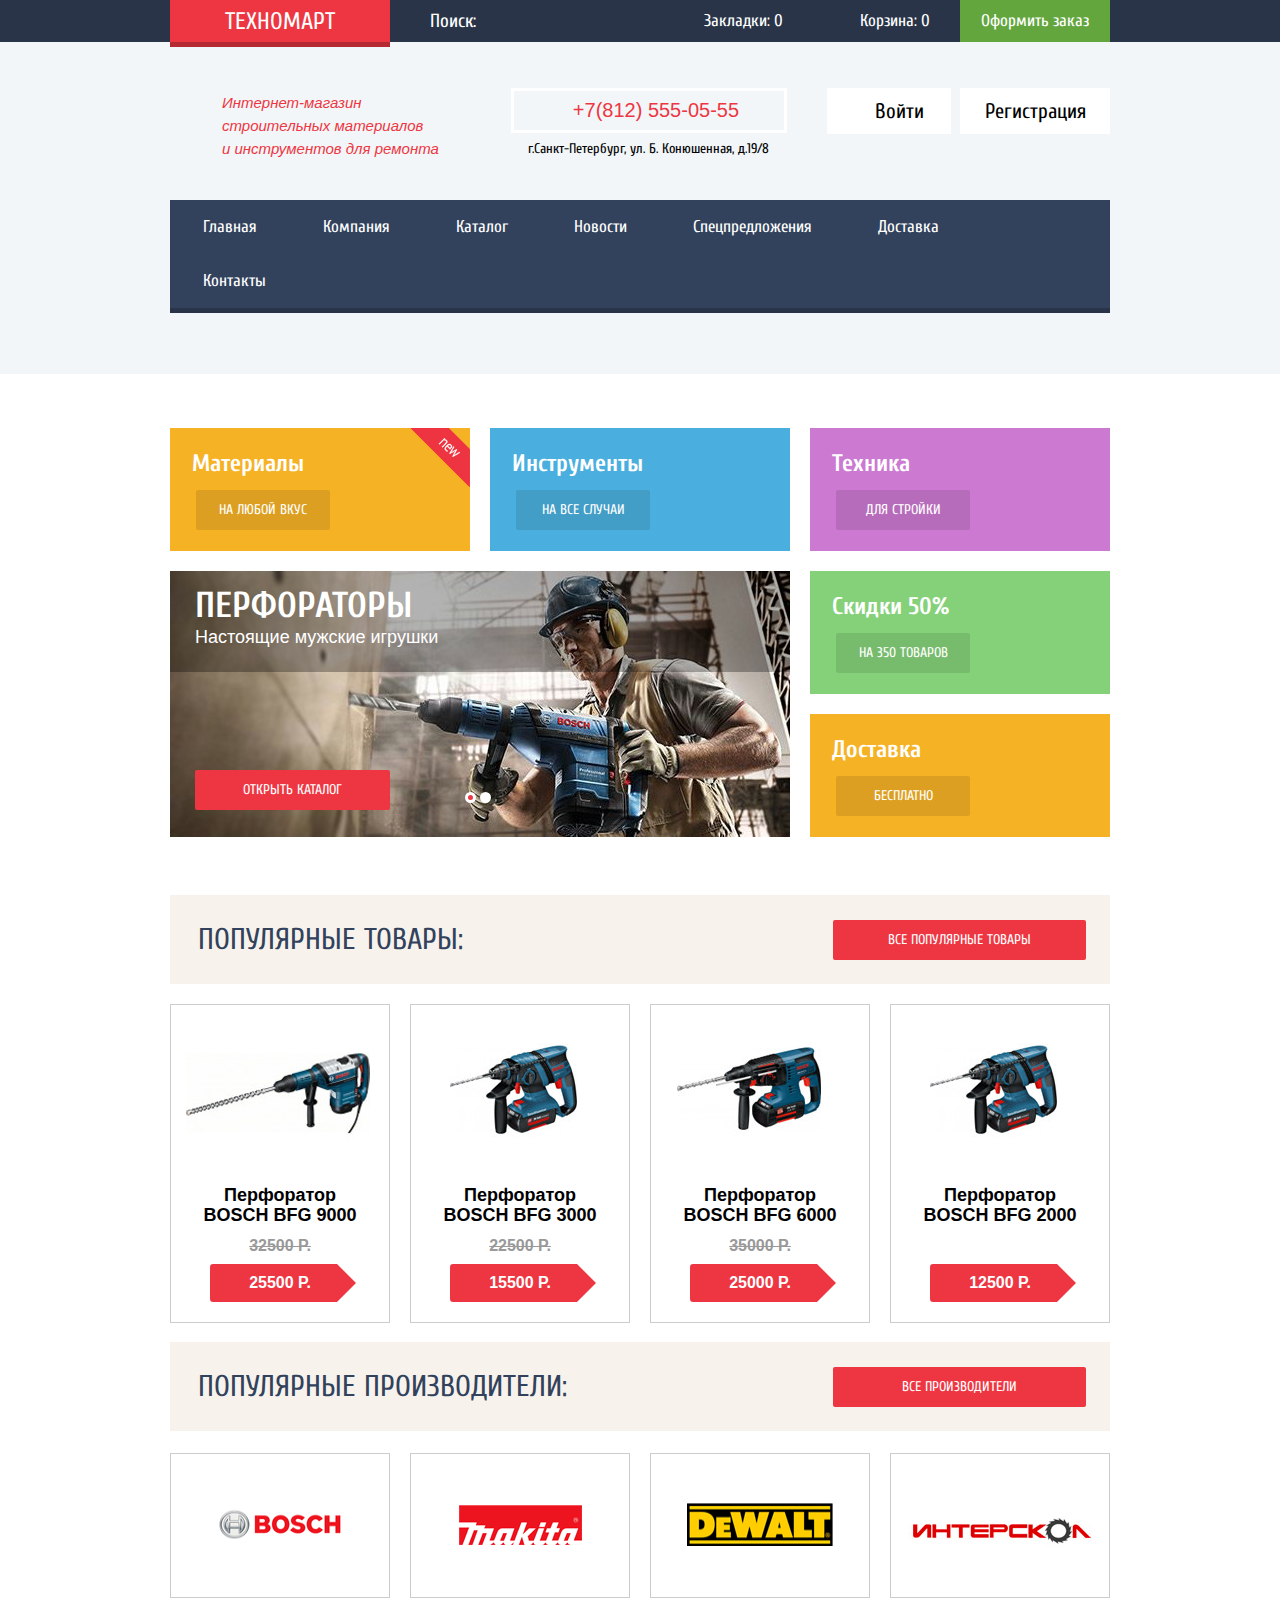
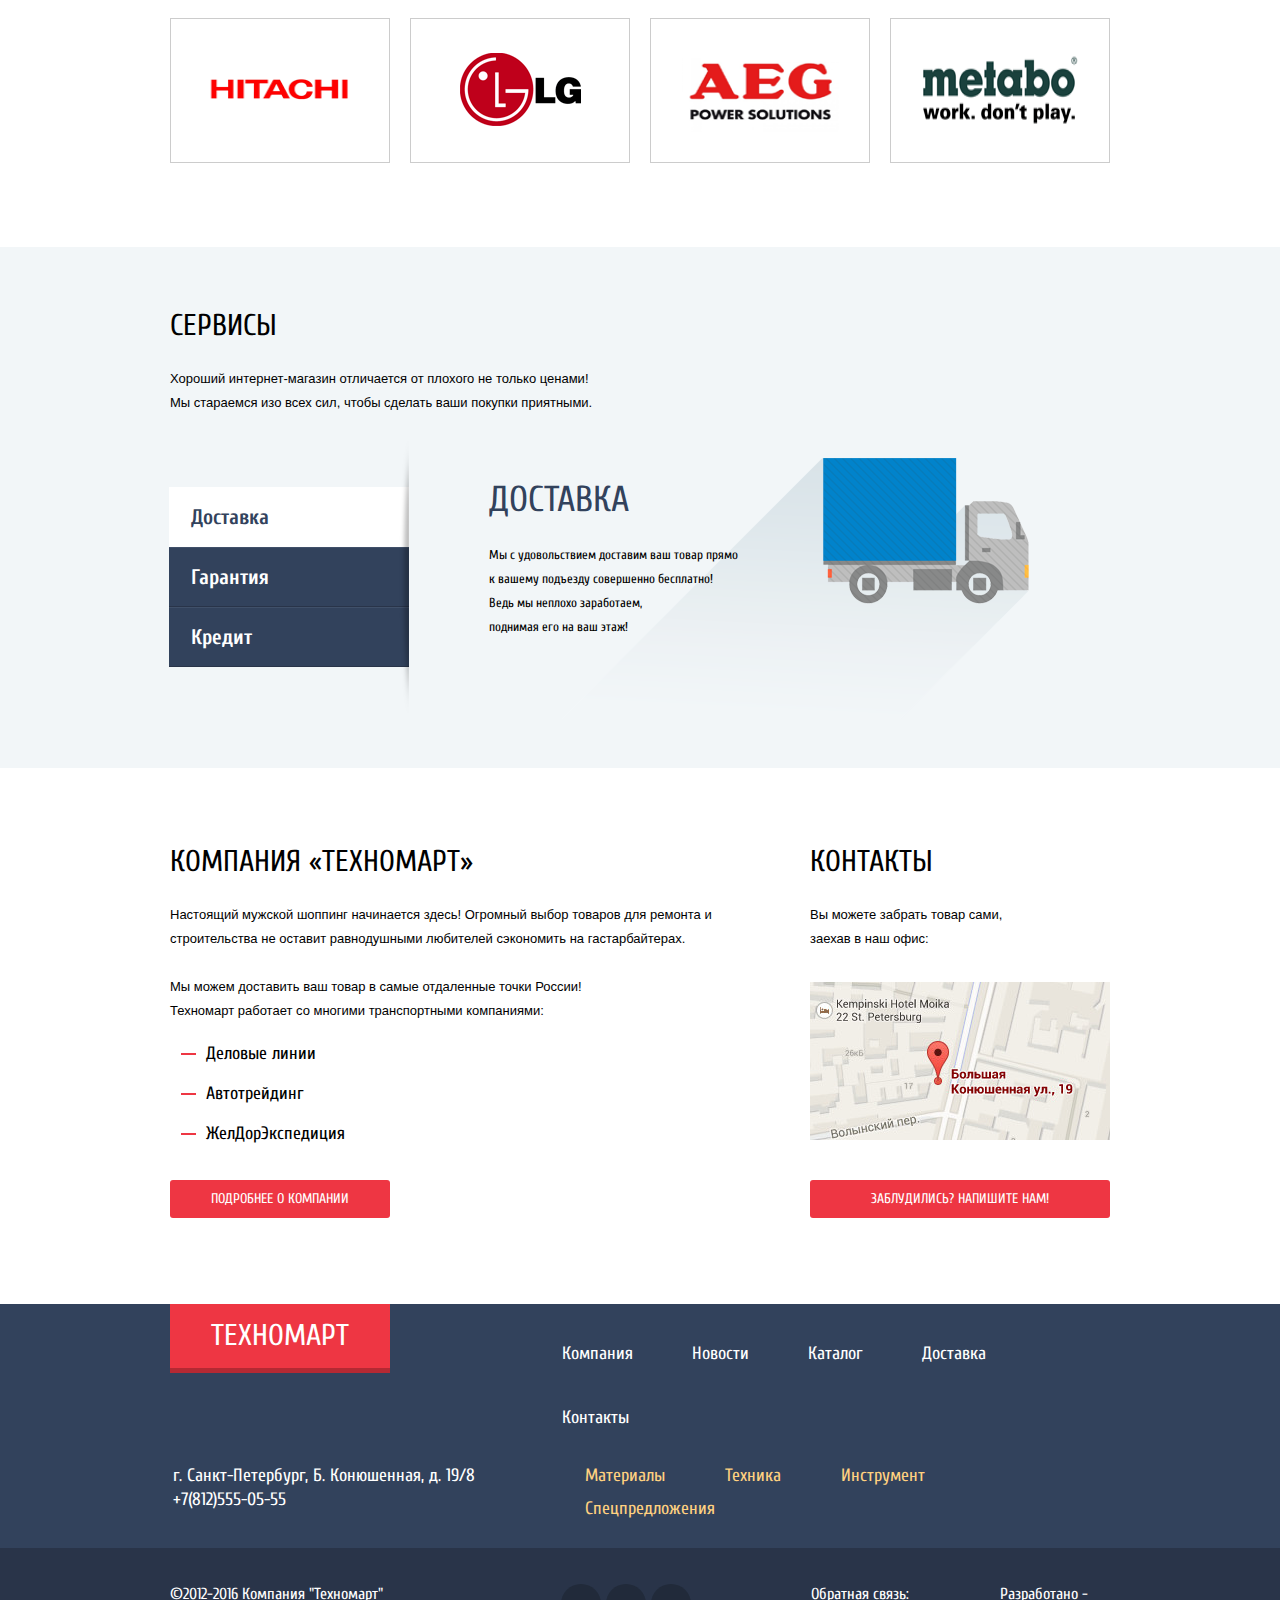
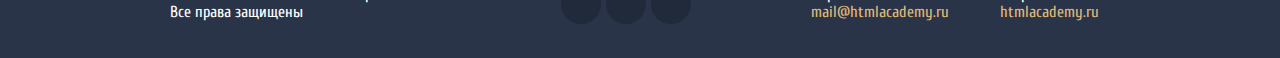
==== index.html @ f612315f "prettiffy" ====
<!DOCTYPE html>
<html lang="ru">

<head>
    <meta charset="utf-8">
    <title>HTML Academy: Техномарт</title>
    <link href='https://fonts.googleapis.com/css?family=Open+Sans:400,700&subset=cyrillic-ext,cyrillic' rel='stylesheet' type='text/css'>
    <link href='https://fonts.googleapis.com/css?family=Cuprum:400,700&subset=cyrillic-ext,cyrillic' rel='stylesheet' type='text/css'>
    <link rel="stylesheet" href="css/normalize.css">
    <link href="css/style.css" rel="stylesheet">
</head>

<body>
    <header class="main-header">
        <div class="top-block">
            <div class="container clearfix">
                <div class="logo-box">
                    <a class="logotype" href="#">Техномарт</a>
                </div>
                <div class="search">
                    <form action="https://echo.htmlacademy.ru" method="post">
                        <label class="search-button">
                            <input class="name-field" type="text" name="search" placeholder="Поиск:">
                        </label>
                    </form>
                </div>
                <div class="profile-content">
                    <ul class="profile-option">
                        <li>
                            <a class="profile markers" href="#">
                  Закладки: 0
                </a>
                        </li>
                        <li>
                            <a class="profile basket" href="#">
                  Корзина: 0
                </a>
                        </li>
                        <li>
                            <a class="profile order" href="#">
                  Оформить заказ
                </a>
                        </li>
                    </ul>
                </div>
            </div>
        </div>
        <div class="bottom-block">
            <div class="container">
                <div class="blocks clearfix">
                    <p class="middle-info info-1">
                        Интернет-магазин
                        <br> строительных материалов
                        <br> и инструментов для ремонта
                    </p>
                    <div class="middle-info info-2">
                        <p class="main-number">+7(812) 555-05-55</p>
                        <p class="main-adress">г.Санкт-Петербург, ул. Б. Конюшенная, д.19/8</p>
                    </div>
                    <div class="middle-info info-3">
                        <a class="log-in" href="#">
                  Войти
                </a>
                        <a class="registration" href="#">
                  Регистрация
                </a>
                    </div>
                </div>
                <nav class="navigation-header">
                    <ul>
                        <li> <a href="#">Главная</a> </li>
                        <li> <a href="#">Компания</a> </li>
                        <li> <a href="catalog.html#">Каталог</a></li>
                        <li> <a href="#">Новости</a></li>
                        <li> <a href="#">Спецпредложения</a></li>
                        <li> <a href="#">Доставка</a></li>
                        <li> <a class="last-item" href="#">Контакты</a></li>
                    </ul>
                </nav>
            </div>
        </div>
    </header>
    <main>
        <div class="main-images">
            <div class="container">
                <div class="main-items clearfix">
                    <article class="material item">
                        <div class="name-item">Материалы</div>
                        <div class="name-for">
                            <a href="#">
                              НА ЛЮБОЙ ВКУС 
                            </a>
                        </div>
                    </article>
                    <article class="instrument item">
                        <div class="name-item">Инструменты</div>
                        <div class="name-for">
                            <a href="#">
                              НА ВСЕ СЛУЧАИ
                            </a>
                        </div>
                    </article>
                    <article class="tecnic item">
                        <div class="name-item">Техника</div>
                        <div class="name-for">
                            <a href="#">
                              ДЛЯ СТРОЙКИ
                            </a>
                        </div>
                    </article>
                    <div class="slider">
                        <input type="radio" id="btn-1" name="toggle1" checked>
                        <input type="radio" id="btn-2" name="toggle1">
                        <div class="slider-controls">
                            <label for="btn-1"></label>
                            <label for="btn-2"></label>
                        </div>
                        <div class="slides">
                            <div class="big-item">
                                <div class="big-top-block">
                                    <div class="big-title">Перфораторы</div>
                                    <div class="big-name">Настоящие мужские игрушки</div>
                                </div>
                                <a class="big-name-for" href="#">Открыть каталог</a>
                            </div>
                            <div class="big-item">
                                <div class="big-top-block">
                                    <div class="big-title">Дрели</div>
                                    <div class="big-name">Соседям на радость</div>
                                </div>
                                <a class="big-name-for" href="#">Открыть каталог</a>
                            </div>
                        </div>
                    </div>
                    <article class="sales item">
                        <div class="name-item">Скидки 50%</div>
                        <div class="name-for">
                            <a href="#">
                              НА 350 ТОВАРОВ
                            </a>
                        </div>
                    </article>
                    <article class="delivery item">
                        <div class="name-item">Доставка</div>
                        <div class="name-for">
                            <a href="#">
                              БЕСПЛАТНО
                            </a>
                        </div>
                    </article>
                </div>
                <div class="popular-items">
                    <div class="top-titles clearfix">
                        <div class="popular">
                            <h2>Популярные товары:</h2>
                        </div>
                        <div class="all-popular">
                            <a href="#">ВСЕ ПОПУЛЯРНЫЕ ТОВАРЫ</a>
                        </div>
                    </div>
                    <div class="perforator-articles clearfix">
                        <article class="perforator-catalog perforator9000">
                            <div class="title-perforator"> Перфоратор BOSCH BFG 9000 </div>
                            <div class="real-price"> 32500 Р. </div>
                            <div class="discount-price">
                                <a href="#"> 25500 Р. </a>
                            </div>
                        </article>
                        <article class="perforator-catalog perforator2000">
                            <div class="title-perforator"> Перфоратор BOSCH BFG 3000 </div>
                            <div class="real-price">22500 Р.</div>
                            <div class="discount-price">
                                <a href="#"> 15500 Р. </a>
                            </div>
                        </article>
                        <article class="perforator-catalog perforator6000">
                            <div class="title-perforator"> Перфоратор BOSCH BFG 6000 </div>
                            <div class="real-price">35000 Р.</div>
                            <div class="discount-price">
                                <a href="#"> 25000 Р.</a>
                            </div>
                        </article>
                        <article class="perforator-catalog perforator2000">
                            <div class="title-perforator"> Перфоратор BOSCH BFG 2000 </div>
                            <div class="real-price"> </div>
                            <div class="discount-price">
                                <a href="#"> 12500 Р. </a>
                            </div>
                        </article>
                    </div>
                </div>
                <div class="popular-producers ">
                    <div class="top-titles clearfix">
                        <div class="popular">
                            <h2>Популярные производители:</h2>
                        </div>
                        <div class="all-popular">
                            <a href="#">ВСЕ ПРОИЗВОДИТЕЛИ</a>
                        </div>
                    </div>
                    <div class="logo-images clearfix">
                        <a class="images" href="#"> <img src="img/bosch-logo.png" width="126" height="34" alt="Bosch"> </a>
                        <a class="images" href="#"> <img src="img/makita-logo.png" width="123" height="40" alt="Makita"> </a>
                        <a class="images" href="#"> <img src="img/dewalt-logo.png" width="146" height="43" alt="DeWalt"> </a>
                        <a class="images" href="#"> <img src="img/interscol-logo.png" width="200" height="88" alt="Интерскол"> </a>
                        <a class="images" href="#"> <img src="img/hitachi-logo.png" width="163" height="31" alt="Hitachi"> </a>
                        <a class="images" href="#"> <img src="img/lg-logo.png" width="121" height="73" alt="LG"> </a>
                        <a class="images" href="#"> <img src="img/aeg-logo.png" width="157" height="84" alt="AEG"> </a>
                        <a class="images" href="#"> <img src="img/metabo-logo.png" width="204" height="84" alt="Metabo"> </a>
                    </div>
                </div>
            </div>
        </div>
        <div class="main-services">
            <div class="container clearfix">
                <div class="services-description">
                    <h2 class="services-title">Сервисы</h2>
                    <div class="services-text">Хороший интернет-магазин отличается от плохого не только ценами!
                        <br> Мы стараемся изо всех сил, чтобы сделать ваши покупки приятными.</div>
                </div>
                <div class="slider2">
                    <input type="radio" id="btn1" name="toggle" checked>
                    <input type="radio" id="btn2" name="toggle">
                    <input type="radio" id="btn3" name="toggle">
                    <div class="slider-controls2">
                        <label for="btn1">Доставка</label>
                        <label for="btn2">Гарантия</label>
                        <label for="btn3">Кредит</label>
                    </div>
                    <div class="slides2">
                        <div class="description-delivery">
                            <h1 class="delivery-title">ДОСТАВКА</h1>
                            <div class="delivery-text">Мы с удовольствием доставим ваш товар прямо
                                <br> к вашему подъезду совершенно бесплатно!
                                <br> Ведь мы неплохо заработаем,
                                <br> поднимая его на ваш этаж!</div>
                        </div>
                        <div class="description-delivery">
                            <h1 class="delivery-title">Гарантия</h1>
                            <div class="delivery-text">Если купленный у нас товар поломается или заискрит,
                                <br> а также в случае пожара, спровоцированного его возгаранием,
                                <br> вы всегда можете быть уверены в нашей гарантии. Мы обменяем
                                <br> сгоревший товар на новый.
                                <br> Дом уж восстановите как-нибудь сами. </div>
                        </div>
                        <div class="description-delivery">
                            <h1 class="delivery-title">Кредит</h1>
                            <div class="delivery-text">Залезть в долговую яму стало проще!
                                <br> Кредитные консультанты придут вам на помощь. </div>
                            <a class="btn-credit">Отправить заявку</a>
                        </div>
                    </div>
                </div>
            </div>
        </div>
        <div class="informations">
            <div class="container clearfix">
                <div class="technomart">
                    <h2 class="technomart-title"> Компания «Техномарт» </h2>
                    <div class="technomart-text">Настоящий мужской шоппинг начинается здесь! Огромный выбор товаров для ремонта и
                        <br> строительства не оставит равнодушными любителей сэкономить на гастарбайтерах.
                        <br>
                        <br> Мы можем доставить ваш товар в самые отдаленные точки России!
                        <br> Техномарт работает со многими транспортными компаниями:</div>
                    <ul class="business">
                        <li>Деловые линии</li>
                        <li>Автотрейдинг</li>
                        <li>ЖелДорЭкспедиция</li>
                    </ul>
                    <a class="technomart-button" href="#">Подробнее о компании</a>
                </div>
                <div class="contacts">
                    <h2 class="contact-title">Контакты</h2>
                    <div class="contact-text">Вы можете забрать товар сами,
                        <br> заехав в наш офис: </div>
                    <a class="contact-button" href="#">Заблудились? Напишите нам!</a>
                </div>
            </div>
        </div>
    </main>
    <footer>
        <div class="footer-top clearfix">
            <div class="container">
                <a class="logo-footer" href="#">
                    <h2 class="title-footer">Техномарт</h2>
                </a>
                <nav class="navigation-footer">
                    <ul>
                        <li> <a class="firstone" href="#">Компания</a> </li>
                        <li> <a href="#">Новости</a></li>
                        <li> <a href="catalog.html#">Каталог</a></li>
                        <li> <a href="#">Доставка</a></li>
                        <li> <a class="lastone" href="#">Контакты</a></li>
                    </ul>
                </nav>
                <div class="adress">
                    г. Санкт-Петербург, Б. Конюшенная, д. 19/8
                    <br> +7(812)555-05-55
                </div>
                <nav class="navigation-footer-down">
                    <ul>
                        <li> <a href="#">Материалы</a> </li>
                        <li> <a href="#">Техника</a></li>
                        <li> <a href="#">Инструмент</a></li>
                        <li> <a href="#">Спецпредложения</a></li>
                    </ul>
                </nav>
            </div>
        </div>
        <div class="footer-bottom clearfix">
            <div class="container">
                <div class="bottom">
                    <section class="footer-copyright">
                        &#169;2012-2016 Компания "Техномарт"
                        <br> Все права защищены
                    </section>
                    <section class="footer-social">
                        <a class="social-btn social-btn-vk" href="#"></a>
                        <a class="social-btn social-btn-fb" href="#"></a>
                        <a class="social-btn social-btn-inst" href="#"></a>
                    </section>
                    <section class="footer-mail">
                        Обратная связь:
                        <a class="btn" href="mailto:mail@htmlacademy.ru">mail@htmlacademy.ru</a>
                    </section>
                    <section class="footer-producer">
                        Разработано -
                        <a class="btn" href="https://htmlacademy.ru">htmlacademy.ru</a>
                    </section>
                </div>
            </div>
        </div>
    </footer>
    <div class="modal-content">
        <button class="modal-content-close" type="button" title="Закрыть">Закрыть</button>
        <form class="write-form" action="https://echo.htmlacademy.ru" method="post">
            <div class="top-block-modal">
                <div class="your-data">
                    <div class="title-user">Ваше имя: </div>
                    <input class="name-user" type="text" name="username" placeholder="Представьтесь, пожалуйста">
                </div>
                <div class="your-data">
                    <div class="title-user"> Ваш e-mail: </div>
                    <input class="mail-user" type="text" name="mail" placeholder="Для отправки ответа">
                </div>
                <div class="your-data">
                    <div class="title-user">Текст письма: </div>
                    <input class="text-user" type="text" name="textfield" placeholder="В свободной форме">
                </div>
            </div>
            <div class="bottom-block-modal">
                <button class="btn-send" type="submit">Отправить</button>
            </div>
        </form>
    </div>
    <div class="modal-content-map">
        <div class="container">
            <button class="modal-content-close" type="button" title="Закрыть">Закрыть</button>
            <div id="yandex-map"></div>
        </div>
    </div>
    
    <script>
        var link = document.querySelector(".contact-button");
        var popup = document.querySelector(".modal-content");
        var close = popup.querySelector(".modal-content-close");
        var form = popup.querySelector("form");
        var login = popup.querySelector("[name=username]");
        var email = popup.querySelector("[name=mail]");
        var storage = localStorage.getItem("username");

        link.addEventListener("click", function(event) {
          event.preventDefault();
          popup.classList.add("modal-content-show");
          if (storage) {
          login.value = storage;
          mail.focus();
        } else {
          login.focus();
        }
        });

        close.addEventListener("click", function(event) {
        event.preventDefault();
        popup.classList.remove("modal-content-show");
        popup.classList.remove("modal-error");
        });

        form.addEventListener("submit", function(event) {
        if (!login.value || !email.value) {
          event.preventDefault();
          popup.classList.remove("modal-error");
          popup.offsetWidth = popup.offsetWidth;
          popup.classList.add("modal-error"); 
        } else {
          localStorage.setItem("username", login.value);
        }
        });

        window.addEventListener("keydown", function(event) {
        if (event.keyCode === 27) {
          if (popup.classList.contains("modal-content-show")) {
            popup.classList.remove("modal-content-show");
            popup.classList.remove("modal-error");
          }
        }
      });

    </script>
</body>

</html>
---- css/style.css ----
body {
    font-size: 17px;
    line-height: 18px;
    color: #ffffff;
    font-weight: normal;
    font-family: "Cuprum", "Arial", sans-serif;
    padding: 0px;
    margin: 0px;
}

p {
    font-size: 13px;
    line-height: 24px;
    color: #000000;
    font-weight: normal;
    font-family: "PT Sans", "Arial", sans-serif;
    margin: 0px;
    padding-top: 0px;
}

body {
/*    background: #ffffff url("technomart-index-Recovered.jpg") no-repeat 50% 0px;*/
    /*	background: #ffffff url("technomart-catalog.jpg") no-repeat 50% 0px;*/
/*    background-size: 1200px auto;*/
}

h1 {
    font-size: 36px;
    line-height: 30px;
    color: #32425c;
    font-weight: normal;
    font-family: "Cuprum", "Arial", sans-serif;
    margin: 0px;
    padding: 0px;
}

h2 {
    font-size: 30px;
    line-height: 30px;
    color: #32425c;
    font-weight: normal;
    font-family: "Cuprum", "Arial", sans-serif;
    text-transform: uppercase;
    padding: 0px;
    margin: 0px;
}

h3 {
    font-size: 14px;
    line-height: 18px;
    color: black;
    /* !white */
    font-weight: bold;
    font-family: "PT Sans", "Arial", sans-serif;
    padding: 0px;
    margin: 0px;
}

.name {
    font-size: 24px;
    line-height: 24px;
    color: white;
    font-weight: normal;
    font-family: "Cuprum", "Arial", sans-serif;
    padding-top: 11px;
    margin: 0px;
}

.clearfix::after {
    content: "";
    display: table;
    clear: both;
}

.main-header {
    background-color: #f2f6f8;
    padding-bottom: 66px;
}

.main-header a {
    color: #ffffff;
    text-decoration: none;
}

.main-header ul {
    margin: 0;
    padding: 0;
    list-style: none;
    font-size: 0;
}

.main-header li {
    display: inline-block;
    vertical-align: top;
    font-size: 17px;
    line-height: 18px;
}

.top-block {
    background-color: #293449;
}

.container {
    width: 940px;
    margin: 0 auto;
}

.logo-box {
    float: left;
    max-width: 220px;
}

.logotype {
    display: inline-block;
    padding: 11px 55px;
    padding-top: 13px;
    background-color: #ee3643;
    font-size: 24px;
    text-transform: uppercase;
    box-shadow: 0 5px 0 0 #b52933;
}

.logotype:hover {
    background-color: #ca2c37;
}

.logotype:active {
    background-color: #ba2732;
}


/*input*/

.name-field {
    background: none;
    outline: none;
    border: none;
    width: 229px;
    height: 40px;
    /*white-space: nowrap;*/
    padding-left: 40px;
    font-size: 19px;
    color: #ffffff;
    font-family: "Cuprum", "Arial", normal;
}

.search-button input::-webkit-input-placeholder {
    color: white;
}

.name-field {
    color: black;
}

.search {
    float: left;
    width: 270px;
}

.search-button {
    position: relative;
    display: inline-block;
    padding: 0;
    margin: 0;
}

.search:hover {
    background-color: #212a3a;
}

.name-field:focus {
    background-color: white;
    background-image: url(../img/red-icon-search.png);
    background-repeat: no-repeat;
    background-position: 17px 12px;
}

.search-button::before {
    content: "";
    position: absolute;
    top: 11px;
    left: 17px;
    width: 18px;
    height: 18px;
    background: url("../img/sprait.png") no-repeat;
    background-position: -170px -9px;
}

.profile {
    position: relative;
    float: left;
    padding-top: 12px;
    padding-bottom: 12px;
}

.markers {
    display: block;
    width: 106px;
    padding-left: 44px;
}

.markers::before {
    content: "";
    position: absolute;
    top: 12px;
    left: 17px;
    width: 14px;
    height: 16px;
    background: url("../img/sprait.png") no-repeat;
    background-position: -227px -11px;
}

.basket {
    display: block;
    width: 100px;
    padding-left: 50px;
}

.basket::before {
    content: "";
    position: absolute;
    top: 12px;
    left: 17px;
    width: 17px;
    height: 16px;
    background: url("../img/sprait.png") no-repeat;
    background-position: -189px -9px;
}

.order {
    background-color: #63a63e;
    text-align: center;
    width: 150px;
}

.profile-option a:hover {
    background-color: #212a3a;
}

.profile-option a:active {
    background-color: #161d29;
    color: #babbbd;
}

.profile-option .order:hover {
    background-color: #5fbb2d;
}

.profile-option .order:active {
    background-color: #518534;
}

.middle-info {
    float: left;
    max-width: 310px;
    margin-right: 10px;
}

.middle-info:last-child {
    float: right;
    max-width: 300px;
    margin-right: 0px;
}

.info-1 {
    display: block;
    padding: 0px 52px;
    padding-top: 49px;
    padding-bottom: 40px;
    font-size: 15px;
    line-height: 23px;
    font-style: italic;
    color: #ee3643;
}

.info-2 {
    display: block;
    padding-top: 46px;
    margin-left: 10px;
    font-size: 14px;
    line-height: 24px;
    color: #32425c;
}

.main-adress {
    text-align: center;
    margin-top: 4px;
    font-size: 14px;
    font-family: "Cuprum", "Arial", normal;
}

.main-number {
    position: relative;
    display: inline-block;
    padding-top: 10px;
    padding-bottom: 11px;
    padding-left: 62px;
    padding-right: 48px;
    box-shadow: inset -3px -3px 0 0 white, inset 3px 3px 0 0 white;
    font-size: 20px;
    color: #ee3643;
}

.main-number::before {
    content: "";
    position: absolute;
    top: 12px;
    left: 17px;
    width: 19px;
    height: 19px;
    background: url("../img/sprait.png") no-repeat;
    background-position: -80px -8px;
}

.info-3 a {
    position: relative;
    display: inline-block;
    margin-top: 46px;
    padding-top: 14px;
    padding-bottom: 14px;
    font-size: 21px;
    color: black;
    background-color: white;
}

.log-in {
    max-width: 121px;
    margin-right: 5px;
    padding-left: 48px;
    padding-right: 27px;
}

.log-in::before {
    content: "";
    position: absolute;
    top: 13px;
    left: 17px;
    width: 21px;
    height: 19px;
    background: url("../img/sprait.png") no-repeat;
    background-position: -44px -8px;
}

.log-in:hover::before {
    background: url("../img/sprait.png") no-repeat;
    background-position: -186px -44px;
}

.log-in:active::before {
    background: url("../img/sprait.png") no-repeat;
    background-position: -44px -8px;
}

.registration {
    width: 150px;
    text-align: center;
}

.info-3 a:hover {
    color: #ee3643;
}

.info-3 a:active {
    color: #babbbd;
}

.info-4 {
    margin-top: 45px;
}

.info-4 .account-name {
    display: inline-block;
    position: relative;
    max-width: 300px;
    padding: 14px 48px;
    padding-right: 66px;
    background-color: #ffffff;
    margin-bottom: 7px;
    color: black;
    font-size: 21px;
}

.info-4 .account-name:active {
    color: #c5c5c5;
}

.info-4 .account-name::before {
    content: "";
    position: absolute;
    top: 14px;
    left: 15px;
    width: 21px;
    height: 19px;
    background: url("../img/sprait.png") no-repeat;
    background-position: -117px -9px;
}

.info-4 .account-name:hover::before {
    background: url("../img/sprait.png") no-repeat;
    background-position: -146px -9px;
}

.info-4 .account-name:active::before {
    background: url("../img/sprait.png") no-repeat;
    background-position: -117px -9px;
}

.info-4 .account-name::after {
    content: "";
    position: absolute;
    top: 14px;
    left: 269px;
    width: 20px;
    height: 20px;
    background: url("../img/sprait.png") no-repeat;
    background-position: -44px -8px;
}

.info-4 .account-name:hover::after {
    background: url("../img/sprait.png") no-repeat;
    background-position: -186px -44px;
}

.info-4 .account-name:active::after {
    background: url("../img/sprait.png") no-repeat;
    background-position: -44px -8px;
}

.personal-links {
    position: relative;
    margin-left: 17px;
    font-size: 16px;
    color: #32425c;
    text-decoration: underline;
}

.personal-links .point {
    position: absolute;
    top: 7px;
    left: 90px;
    height: 4px;
    width: 4px;
    border-radius: 50%;
    background-color: #32425c;
}

.personal-links .my-orders {
    margin-right: 28px;
    color: #32425c;
}

.personal-links .my-orders:hover {
    color: #ee3643;
}

.personal-links .my-orders:active {
    color: #c5cad0;
}

.personal-links .personal-account {
    color: #32425c;
}

.personal-links .personal-account:hover {
    color: #ee3643;
}

.personal-links .personal-account:active {
    color: #c5cad0;
}

.navigation-header {
    background-color: #32425c;
    box-shadow: 0 5px 0 0 #293449;
}

.navigation-header li {
    text-align: center;
}

.navigation-header a {
    display: block;
    padding: 18px 33px;
    color: #ffffff;
}

.navigation-header .last-item {
    padding-right: 43px;
}

.navigation-header a:hover {
    background-color: #293449;
}

.navigation-header a:active {
    background-color: #1d2739;
    color: #cacaca;
}

.main-images a {
    color: #ffffff;
    text-decoration: none;
}

.main-items {
    margin-top: 54px;
    margin-bottom: 58px;
}

.main-items .item {
    position: relative;
    display: inline-block;
    max-height: 123px;
    float: left;
    margin-right: 20px;
    margin-bottom: 20px;
}

.item:nth-child(3),
.item:nth-child(6),
.item:nth-child(5) {
    margin-right: 0;
}

.item:last-child {
    margin-bottom: 0px;
}

.slider {
    position: relative;
    width: calc(300px * 2 + 20px);
    height: calc(123px * 2 + 20px);
    float: left;
    margin-right: 20px;
}

.slider input[type=radio] {
    position: absolute;
    opacity: 0;
}

.slider-controls {
    position: absolute;
    bottom: 35px;
    left: 393px;
    width: 30px;
    height: 10px;
    margin-left: -100px;
    text-align: center;
    z-index: 1000;
}

.slider-controls label {
    display: inline-block;
    width: 5px;
    height: 5px;
    /*margin: 0 3px;*/
    background: white;
    border: 3px solid white;
    vertical-align: top;
    border-radius: 50%;
    cursor: pointer;
}

#btn-1:checked ~ .slider-controls label[for="btn-1"],
#btn-2:checked ~ .slider-controls label[for="btn-2"],
#btn-3:checked ~ .slider-controls label[for="btn-3"] {
    background: #ee3643;
}

.big-item {
    position: absolute;
    top: 0;
    left: 0;
    width: 100%;
    height: 100%;
    overflow: hidden;
}

.big-top-block {
    padding: 26px 25px;
    background-color: rgba(0, 0, 0, 0.3);
    margin-bottom: 98px;
    color: #ffffff;
}

.big-title {
    font-size: 36px;
    text-transform: uppercase;
    font-weight: bold;
    margin-bottom: 13px;
}

.big-name {
    font-size: 18px;
    font-weight: normal;
    font-family: "PT Sans", "Arial", sans-serif;
}

.big-name-for {
    display: block;
    width: 195px;
    padding: 11px 0;
    text-align: center;
    background-color: #ee3643;
    margin-left: 25px;
    font-size: 14px;
    text-transform: uppercase;
    border-radius: 2px;
}

.big-item:nth-child(1) {
    background-image: url('../img/realman.jpg');
    background-repeat: no-repeat;
}

.big-item:nth-child(2) {
    background-image: url('../img/realman2.jpg');
    background-repeat: no-repeat;
    background-size: 805px 266px;
}

.big-item {
    display: none;
}

#btn-1:checked ~ .slides .big-item:nth-child(1) {
    display: block;
}

#btn-2:checked ~ .slides .big-item:nth-child(2) {
    display: block;
}

.big-name-for:hover {
    background-color: #ca2c37;
}

.big-name-for:active {
    background-color: #ba2732;
}

.item .name-item {
    padding-top: 27px;
    padding-left: 22px;
    padding-bottom: 17px;
    font-size: 24px;
    font-weight: bold;
}

.item .name-for {
    width: 134px;
    padding-top: 11px;
    padding-bottom: 11px;
    margin-left: 26px;
    margin-bottom: 22px;
    margin-right: 140px;
    text-align: center;
    font-size: 14px;
    text-transform: uppercase;
    background-color: rgba(0, 0, 0, 0.1);
    border-radius: 2px;
}

.name-for:hover {
    background-color: rgba(0, 0, 0, 0.2);
}

.name-for:active {
    background-color: rgba(0, 0, 0, 0.3);
}

.main-items .material {
    background: #f6b225 url(../img/new-flag.png) no-repeat;
    background-position: 240px 0;
}

.main-items .material::after {
    content: "";
    position: absolute;
    top: 31px;
    left: 213px;
    width: 46px;
    height: 67px;
    background: url("../img/sprait.png") no-repeat;
    background-position: -13px -122px;
}

.main-items .instrument {
    background: #4aafde;
}

.main-items .instrument::after {
    content: "";
    position: absolute;
    top: 33px;
    left: 197px;
    width: 76px;
    height: 62px;
    background: url("../img/sprait.png") no-repeat;
    background-position: -202px -123px;
}

.main-items .tecnic {
    background-color: #cc79d1;
}

.main-items .tecnic::after {
    content: "";
    position: absolute;
    top: 31px;
    left: 191px;
    width: 80px;
    height: 64px;
    background: url("../img/sprait.png") no-repeat;
    background-position: -371px -125px;
}

.main-items .sales {
    background-color: #85d179;
}

.main-items .sales::after {
    content: "";
    position: absolute;
    top: 26px;
    left: 196px;
    width: 61px;
    height: 74px;
    background: url("../img/sprait.png") no-repeat;
    background-position: -293px -121px;
}

.main-items .delivery {
    background-color: #f6b225;
}

.main-items .delivery::after {
    content: "";
    position: absolute;
    top: 32px;
    left: 191px;
    width: 80px;
    height: 65px;
    background: url("../img/sprait.png") no-repeat;
    background-position: -87px -125px;
}


/*.popular-items {
	margin-bottom: 20px; 
}*/

.top-titles {
    background: #f7f3ec;
    max-height: 89px;
    margin-bottom: 20px;
}

.popular {
    float: left;
    padding: 30px 28px;
}

.all-popular {
    float: right;
    display: block;
    width: 253px;
    margin-top: 25px;
    margin-right: 24px;
    background-color: #ee3643;
    padding: 11px 0;
    text-align: center;
    font-size: 14px;
    text-transform: uppercase;
    border-radius: 2px;
}

.all-popular:hover {
    background-color: #ca2c37;
}

.all-popular:active {
    background-color: #ba2732;
}


/*.perforator-articles {
	min-height: 318px;
}*/

.perforator-catalog {
    position: relative;
    float: left;
    margin-bottom: 19px;
    width: 218px;
    padding-top: 170px;
    margin-right: 20px;
    line-height: 20px;
    font-weight: bold;
    text-align: center;
    border: 1px solid #ccc;
    font-family: "PT Sans", "Arial", normal;
}

.perforator-catalog .flag {
    position: absolute;
    top: -1px;
    right: -1px;
    width: 60px;
    height: 60px;
    text-indent: -1000px;
    overflow: hidden;
    z-index: 20;
}

.perforator-catalog .flag-new {
    background: url("../img/new-flag.png") no-repeat 0 0;
}

.perforator-catalog .actions {
    position: absolute;
    top: 0;
    left: 0;
    width: 218px;
    height: 88px;
    padding: 40px 0;
    background-color: rgba(255, 255, 255, 0.9);
    z-index: 10;
}

.perforator-catalog .actions .buy,
.perforator-catalog .actions .bookmark {
    display: block;
    width: 129px;
    margin: 0 auto;
    margin-bottom: 7px;
    padding: 7px 0;
    border: 3px solid #63a63e;
    border-bottom-color: #367315;
    background-color: #63a63e;
    color: white;
    font-size: 14px;
    font-weight: normal;
    font-family: "Cuprum", sans-serif;
    line-height: 18px;
    text-decoration: none;
    text-transform: uppercase;
    border-radius: 3px;
}

.perforator-catalog .actions .bookmark {
    color: #32425c;
    background: white;
    border-bottom-color: #63a63e;
}

.perforator-catalog .actions .buy:hover {
    background-color: #5fbb2d;
    border: 3px solid #5fbb2d;
    border-bottom-color: #5fbb2d;
}

.perforator-catalog .actions .buy:active {
    background-color: #518534;
    border: 3px solid #518534;
    border-bottom-color: #518534;
}

.perforator-catalog .actions .bookmark:hover {
    border: 3px solid #32425c;
    border-bottom-color: #32425c;
}

.perforator-catalog .actions .bookmark:active {
    color: #c1c6ce;
    border: 3px solid #c1c6ce;
    border-bottom-color: #c1c6ce;
}

.perforator-catalog .actions {
    display: none;
}

.perforator-catalog:hover .actions {
    display: block;
}

.perforator-catalog:hover {
    box-shadow: 0 7px 25px 2px rgba(41, 52, 73, 0.5);
}

.perforator-catalog:nth-child(3n) {
    margin-right: 0;
}

.perforator-articles .perforator-catalog:nth-child(3) {
    margin-right: 20px;
}

.articles-catalog {
    font-size: 0;
}

.perforator-catalog {
    font-size: 16px;
}


/*.perforator-catalog .image-perforator1 {
	position: 12px 12px;
	padding-top: 22px;
	z-index: 10;
}*/

.perforator-catalog:last-child {
    margin-right: 0px;
}

.lastperforator .title-perforator {
    padding-bottom: 22px;
}

.perforator-catalog .title-perforator {
    min-height: 40px;
    padding: 0 25px;
    margin-top: 10px;
    margin-bottom: 11px;
    font-size: 18px;
    color: black;
}

.perforator-catalog .real-price {
    min-height: 20px;
    margin-bottom: 8px;
    color: #999;
    text-decoration: line-through;
}

.perforator-catalog .discount-price {
    margin-bottom: 20px;
}

.perforator-catalog .discount-price {
    position: relative;
    width: 80px;
    margin: 0px auto;
    margin-bottom: 20px;
    padding: 9px 30px;
    color: white;
    background: #ee3643;
    border-radius: 3px;
    text-decoration: none;
}

.perforator-catalog .discount-price a:after {
    content: "";
    position: absolute;
    top: 0;
    right: -25px;
    width: 0;
    height: 0;
    border: 19px solid white;
    border-left-color: #ee3643;
}

.discount-price a {
    text-decoration: none;
    color: white;
}

.perforator9000 {
    background-image: url(../img/perforator9000.jpg);
    background-repeat: no-repeat;
    background-position: 15px 6px;
}

.perforator2000 {
    background-image: url(../img/perforator2000.jpg);
    background-repeat: no-repeat;
    background-position: 39px 29px;
}

.perforator6000 {
    background-image: url(../img/perforator6000.jpg);
    background-repeat: no-repeat;
    background-position: 26px 20px;
}

.popular-producers {
    min-height: 415px;
    margin-bottom: 84px;
}

.images {
    height: 143px;
    width: 218px;
    float: left;
    text-align: center;
    margin-right: 20px;
    border: 1px solid #ccc;
    margin-top: 2px;
    line-height: 140px;
}

.images:hover {
    box-shadow: 0 7px 25px 2px rgba(41, 52, 73, 0.5);
}

.images:active {
    opacity: 0.5;
    box-shadow: 0 3px 15px 2px rgba(41, 52, 73, 0.5);
}

img {
    vertical-align: middle;
}

.images:nth-child(4n) {
    margin-right: 0;
}

.images:nth-child(1),
.images:nth-child(2),
.images:nth-child(3),
.images:nth-child(4) {
    margin-bottom: 18px;
}

.main-services {
    position: relative;
    background-color: #f2f6f8;
    min-height: 521px;
    margin-bottom: 79px;
}

.services-description {
    min-height: 189px;
}

.services-title {
    padding-top: 64px;
    color: black;
    margin-bottom: 26px;
}

.services-text {
    font-size: 13px;
    font-family: "PT Sans", "Arial", normal;
    color: black;
    line-height: 24px;
}

.slider2 {
    position: relative;
    width: 700px;
    height: 331px;
    margin-left: 240px;
}

.slider2::before {
    content: "";
    position: absolute;
    top: 5px;
    left: -11px;
    width: 10px;
    height: 272px;
    background: url(../img/divide-line.png) no-repeat;
    z-index: 2000;
}

.slider2 input[type=radio] {
    position: absolute;
    opacity: 0;
}

.slider-controls2 {
    position: absolute;
    top: 51px;
    left: 50%;
    width: 238px;
    height: 180px;
    margin-left: -591px;
    text-align: center;
    z-index: 1000;
}

.slider-controls2 label {
    display: block;
    width: 196px;
    background: #32425c;
    vertical-align: top;
    cursor: pointer;
    box-shadow: 0 -1px 0 0 #293449 inset, 0 1px 0 0 #405069 inset;
    text-align: left;
    font-size: 21px;
    padding: 21px 22px;
    font-weight: bold;
}

#btn1:checked ~ .slider-controls2 label[for="btn1"],
#btn2:checked ~ .slider-controls2 label[for="btn2"],
#btn3:checked ~ .slider-controls2 label[for="btn3"] {
    color: #32425c;
    background: #ffffff;
    box-shadow: none;
}

.description-delivery {
    position: absolute;
    top: 0px;
    left: 0px;
    width: 100%;
    height: 100%;
    overflow: hidden;
    padding-top: 49px;
    padding-left: 79px;
}

.delivery-title {
    margin-bottom: 28px;
    text-transform: uppercase;
}

.delivery-text {
    color: black;
    font-size: 13px;
    line-height: 24px;
    margin-bottom: 37px;
}

.btn-credit {
    background-color: #ee3643;
    padding: 10px 40px;
    border-radius: 2px;
    text-transform: uppercase;
    font-size: 14px;
    font-family: "Cuprum", "Arial", sans-serif;
}

.description-delivery:nth-child(1) {
    background-image: url(../img/track-delivery.png);
    background-repeat: no-repeat;
    background-position: 151px 22px;
}

.description-delivery:nth-child(2) {
    background-image: url('../img/medal.png');
    background-repeat: no-repeat;
    background-position: 240px 0px;
}

.description-delivery:nth-child(3) {
    background-image: url('../img/creditmoney.png');
    background-repeat: no-repeat;
    background-position: 181px -2px;
}

.description-delivery {
    display: none;
}

#btn1:checked ~ .slides2 .description-delivery:nth-child(1) {
    display: block;
}

#btn2:checked ~ .slides2 .description-delivery:nth-child(2) {
    display: block;
}

#btn3:checked ~ .slides2 .description-delivery:nth-child(3) {
    display: block;
}

.informations {
    margin-bottom: 86px;
}

.technomart {
    width: 610px;
    float: left;
    color: black;
}

.technomart-title {
    color: black;
    padding-bottom: 26px;
}

.technomart-text {
    font-size: 13px;
    line-height: 24px;
    font-family: "PT Sans", "Arial", normal;
}

.business {
    padding: 11px 36px;
    margin: 0;
    font-size: 18px;
    line-height: 40px;
    list-style: none;
    padding-bottom: 26px;
}

.business li {
    position: relative;
}

.business li::before {
    content: "";
    position: absolute;
    top: 19px;
    left: -25px;
    width: 15px;
    height: 2px;
    background-color: #ee3643;
}

.technomart-button {
    display: block;
    width: 220px;
    background-color: #ee3643;
    padding: 10px 0;
    text-align: center;
    text-decoration: none;
    font-size: 14px;
    color: white;
    text-transform: uppercase;
    border-radius: 3px;
}

.technomart-button:hover {
    background-color: #ca2c37;
}

.technomart-button:active {
    background-color: #ba2732;
}

.contacts {
    position: relative;
    float: right;
    width: 300px;
}

.contact-title {
    color: black;
    margin-bottom: 26px;
}

.contact-text {
    font-size: 13px;
    line-height: 24px;
    font-family: "PT Sans", "Arial", normal;
    color: black;
    margin-bottom: 229px;
}

.contacts:after {
    content: "";
    position: absolute;
    top: 135px;
    right: 0;
    width: 300px;
    height: 158px;
    background: url(../img/map.jpg) no-repeat;
}

.contact-button {
    display: block;
    width: 300px;
    background-color: #ee3643;
    padding: 10px 0;
    text-align: center;
    border-radius: 3px;
    text-decoration: none;
    font-size: 14px;
    color: white;
    text-transform: uppercase;
    border-radius: 3px;
}

.contact-button:hover {
    background-color: #ca2c37;
}

.contact-button:active {
    background-color: #ba2732;
}

.footer-top {
    min-height: 193px;
    background-color: #32425c;
}

.logo-footer {
    width: 220px;
    float: left;
    padding: 17px 0;
    text-align: center;
    box-shadow: 0 5px 0 0 #b52933;
    background-color: #ee3643;
    text-decoration: none;
}

.logo-footer:hover {
    background-color: #ca2c37;
}

.logo-footer:active {
    background-color: #ba2732;
}

.title-footer {
    color: white;
}

.navigation-footer {
    width: 560px;
    float: right;
    margin-bottom: 25px;
}

.navigation-footer ul {
    margin: 0;
    padding: 0;
    list-style: none;
    font-size: 0;
    margin-left: 12px;
}

.navigation-footer li {
    display: inline-block;
    margin-top: 40px;
    margin-right: 59px;
    font-size: 18px;
    line-height: 20px;
    `
}

.navigation-footer a {
    display: block;
    color: #ffffff;
    text-decoration: none;
}

.navigation-footer li:last-child {
    margin-right: 0px;
}

.navigation-footer a:hover {
    color: white;
    text-decoration: underline;
}

.navigation-footer a:active {
    opacity: 0.5;
    text-decoration: none;
}

.adress {
    float: left;
    margin-bottom: 29px;
    width: 390px;
    padding: 7px 3px;
    font-size: 18px;
    color: white;
    line-height: 24px;
}

.navigation-footer-down {
    float: right;
    width: 540px;
}

.navigation-footer-down ul {
    margin: 0;
    padding: 0;
    list-style: none;
    font-size: 0;
    margin-left: 15px;
}

.navigation-footer-down li {
    display: inline-block;
    margin-top: 9px;
    margin-right: 60px;
    font-size: 18px;
    line-height: 20px;
    `
}

.navigation-footer-down a {
    display: block;
    color: #ffd180;
    text-decoration: none;
}

.navigation-footer-down li:last-child {
    margin-right: 0px;
}

.navigation-footer-down li:nth-child(3) {
    margin-right: 59px;
}

.navigation-footer-down a:hover {
    color: #ffd180;
    text-decoration: underline;
}

.navigation-footer-down a:active {
    opacity: 0.5;
    text-decoration: none;
}

.footer-bottom {
    background-color: #293449;
    min-height: 106px;
}

.footer-copyright {
    width: 380px;
    float: left;
    margin-right: 10px;
    padding: 37px 0;
    font-size: 16px;
    color: white;
}

.footer-social {
    min-height: 106px;
    width: 240px;
    float: left;
    margin-right: 10px;
    margin-left: 1px;
}

.social-btn {
    position: relative;
    display: inline-block;
    margin-top: 36px;
    margin-right: 1px;
    width: 40px;
    height: 40px;
    background-color: #212a3a;
    border-radius: 50px;
}

.social-btn:hover {
    background-color: #ee3643;
}

.social-btn:active {
    background-color: #ee3643;
}

.footer-social .social-btn-vk::before {
    content: "";
    position: absolute;
    top: 0px;
    left: 0px;
    width: 38px;
    height: 38px;
    background: url("../img/sprait.png") no-repeat;
    background-position: -142px -33px;
}

.footer-social .social-btn-fb::before {
    content: "";
    position: absolute;
    top: 0px;
    left: 0px;
    width: 38px;
    height: 38px;
    background: url("../img/sprait.png") no-repeat;
    background-position: -68px -35px;
}

.footer-social .social-btn-inst::before {
    content: "";
    position: absolute;
    top: 0px;
    left: 0px;
    width: 38px;
    height: 38px;
    background: url("../img/sprait.png") no-repeat;
    background-position: -106px -34px;
}

.footer-mail {
    width: 150px;
    float: left;
    margin-right: 10px;
    padding: 37px 0;
    font-size: 16px;
}

.footer-mail .btn {
    text-decoration: none;
    color: #e0b976
}

.footer-mail .btn:hover {
    text-decoration: underline;
}

.footer-mail .btn:active {
    color: #d13644;
    text-decoration: none;
}

.footer-producer {
    width: 110px;
    float: right;
    padding: 37px 0;
    font-size: 16px;
}

.footer-producer .btn {
    text-decoration: none;
    color: #e0b976;
}

.footer-producer .btn:hover {
    text-decoration: underline;
}

.footer-producer .btn:active {
    color: #d13644;
    text-decoration: none;
}

.main-top {
    margin-top: 20px;
    margin-bottom: 60px;
}

.breadcrumbs {
    margin: 0px;
    padding: 0px;
    list-style: none;
    margin-bottom: 20px;
}

.breadcrumbs li {
    position: relative;
    display: inline;
    padding-right: 45px;
    color: black;
    font-size: 13px;
    font-family: "PT Sans", "Arial", normal;
    text-transform: uppercase;
}

.breadcrumbs a {
    color: black;
    text-decoration: none;
}

.breadcrumbs > li:first-child {
    height: 16;
    width: 15;
    background: url(../img/icon-homepage.png) no-repeat;
    background-position: -1px 1px;
}


/*.breadcrumbs li::before {
	  content: "";
	  position: absolute;
	  top: 1px;
	  right: 15px;

	  width: 8px;
	  height: 13px;

	  background-image: url(../img/icon-right.png);
	  background-repeat: no-repeat;
}*/

.breadcrumbs li::before {
    content: "";
    position: absolute;
    top: 1px;
    right: 15px;
    width: 8px;
    height: 13px;
    background-image: url(../img/icon-right.png);
    background-repeat: no-repeat;
}

.breadcrumbs li:last-child::before {
    background-image: none;
}

.page-title {
    background-color: #f2f6f8;
    padding: 36px 28px;
    margin-bottom: 20px;
    font-size: 30px;
    text-transform: uppercase;
    color: #32425c;
}

.filters-column {
    min-height: 746px;
    width: 220px;
    float: left;
}

.title-filter {
    display: block;
    background-color: #f7f3ec;
    padding: 9px 18px;
    font-size: 13px;
    font-family: "PT Sans", "Arial", normal;
    font-weight: normal;
}

.title-price {
    display: block;
    padding: 19px 0;
    font-size: 17px;
    font-family: "PT Sans", "Arial", normal;
}

.filter-price {
    min-height: 246px;
    /*margin-bottom: 0px;*/
    width: 220px;
}

.range-controls {
    position: relative;
    height: 41px;
    padding-top: 39px;
    padding-right: 20px;
    padding-left: 22px;
    margin-bottom: 9px;
    border-radius: 3px;
    background: #f7f3ec;
}

.range-controls .scale {
    height: 2px;
    background: #d7dcde;
}

.range-controls .bar {
    width: 80%;
    height: 2px;
    background: #00ca74;
}

.range-controls .toggle {
    position: absolute;
    top: 30px;
    left: 0px;
    width: 4px;
    height: 4px;
    cursor: pointer;
    border: 8px solid #fff;
    background: #ababab;
    border-radius: 50%;
    box-shadow: 0 2px 0px 0 #cfcfcf;
}

.range-controls .toggle-min {
    left: 20px;
}

.range-controls .toggle-max {
    left: 160px;
}

.price-controls label {
    display: inline-block;
    width: 50%;
}

.price-controls {
    position: relative;
    font-size: 0;
}

.price-controls .from-to {
    position: absolute;
    top: 19px;
    left: 106px;
    width: 9px;
    height: 1px;
    background: black;
}

.price-controls .border {
    position: absolute;
    top: 63px;
    width: 100%;
    height: 1px;
    background: #e5e5e5;
}

.max-price {
    text-align: right;
}

.price-controls input {
    font-family: 'PT Sans', 'Arial', sans-serif;
    font-size: 17px;
    text-align: center;
    color: black;
    width: 75px;
    padding: 8px 10px;
    border: none;
    border-radius: 3px;
    background-color: #f7f3ec;
}

.filter-type {
    width: 220px;
}

.filter-producers {
    padding-top: 22px;
    margin-bottom: 25px;
    padding-bottom: 1px;
    box-shadow: 0 -1px 0 0 #e5e5e5, 0 1px 0 0 #e5e5e5;
}

.filters-title {
    margin-bottom: 20px;
    /*padding-top: 22px; */
    /*padding-bottom: 20px; */
    font-size: 17px;
    font-weight: bold;
    font-family: 'PT Sans', 'Arial', sans-serif;
    text-transform: uppercase;
    /*	box-shadow: 0 -1px 0 0 #e5e5e5;*/
}

input[type="checkbox"] {
    display: none;
}

.filter-producers label {
    font-size: 15px;
    font-family: 'PT Sans', 'Arial', sans-serif;
    color: black;
    text-transform: uppercase;
}

.filter-producers label:active {
    color: #b8b8b8;
}

input[type="checkbox"] + label {
    display: block;
    margin: 20px 0;
    line-height: 20px;
    padding-left: 34px;
    position: relative;
    cursor: pointer;
}

input[type="checkbox"] + label::before {
    content: "";
    display: block;
    width: 24px;
    height: 25px;
    position: absolute;
    top: -2px;
    left: 0;
    background-image: url(../img/sprait.png);
    background-repeat: no-repeat;
    background-position: -6px -80px;
}

input[type="checkbox"] + label:hover::before {
    background-image: url(../img/sprait.png);
    background-repeat: no-repeat;
    background-position: -271px -80px;
}

input[type="checkbox"] + label:active::before {
    background-image: url(../img/sprait.png);
    background-repeat: no-repeat;
    background-position: -332px -80px;
}

input[type="checkbox"]:checked + label::after {
    content: "";
    position: absolute;
    top: -2px;
    left: 0;
    width: 27px;
    height: 25px;
    background: #ffffff url(../img/sprait.png);
    background-repeat: no-repeat;
    background-position: -41px -80px;
}

input[type="checkbox"]:checked + label:hover::after {
    background: #ffffff url(../img/sprait.png);
    background-repeat: no-repeat;
    background-position: -299px -80px;
}

input[type="checkbox"]:checked + label:active::after {
    background: #ffffff url(../img/sprait.png);
    background-repeat: no-repeat;
    background-position: -367px -80px;
}

.filter-nutrition label {
    font-size: 14px;
    font-family: 'PT Sans', 'Arial', sans-serif;
    color: black;
    text-transform: uppercase;
}

.filter-nutrition label:active {
    color: #b8b8b8;
}

.filter-nutrition input[type="radio"] {
    display: none;
}

.filter-nutrition input[type="radio"] + label {
    display: block;
    margin: 20px 0;
    line-height: 20px;
    padding-left: 34px;
    position: relative;
    cursor: pointer;
}

.filter-nutrition input[type="radio"] + label::before {
    content: "";
    /*display: block;*/
    width: 26px;
    height: 26px;
    position: absolute;
    top: -4px;
    left: -1px;
    background-image: url(../img/sprait.png);
    background-repeat: no-repeat;
    background-position: -77px -78px;
}

.filter-nutrition input[type="radio"] + label:hover::before {
    background-image: url(../img/sprait.png);
    background-repeat: no-repeat;
    background-position: -144px -78px;
}

.filter-nutrition input[type="radio"] + label:active::before {
    background-image: url(../img/sprait.png);
    background-repeat: no-repeat;
    background-position: -202px -78px;
}

.filter-nutrition input[type="radio"]:checked + label::after {
    content: "";
    position: absolute;
    top: 0;
    left: 0;
    width: 27px;
    height: 25px;
    background: #ffffff url(../img/sprait.png);
    background-repeat: no-repeat;
    background-position: -115px -82px;
}

.filter-nutrition input[type="radio"]:checked + label:hover::after {
    background: #ffffff url(../img/sprait.png);
    background-repeat: no-repeat;
    background-position: -174px -82px;
}

.filter-nutrition input[type="radio"]:checked + label:active::after {
    background: #ffffff url(../img/sprait.png);
    background-repeat: no-repeat;
    background-position: -235px -82px;
}

.show-btn {
    margin-top: 57px;
    padding: 9px 38px;
    border: 1px solid #e5e5e5;
    background: #ffffff;
    border-radius: 2px;
    font-size: 13px;
    text-transform: uppercase;
    font-family: "PT Sans", "Arial", sans-serif;
}

.results {
    width: 700px;
    float: right;
}

.sort-choice {
    background-color: #f7f3ec;
    min-height: 38px;
}

.sort-title {
    padding: 9px 19px;
    width: 201px;
    float: left;
    color: black;
    font-size: 13px;
    font-family: "PT Sans", "Arial", normal;
    font-weight: normal;
    text-transform: uppercase;
}

.sort-for {
    padding: 9px 0;
    margin: 0;
    float: left;
    margin-bottom: 21px;
    list-style: none;
    font-size: 13px;
    font-family: "PT Sans", "Arial", normal;
    font-weight: normal;
    text-transform: uppercase;
}

.sort-for li {
    display: inline;
}

.sort-for a {
    color: #cacaca;
    margin-right: 65px;
    text-decoration: none;
    border-bottom: 1px dotted #ee3643;
}

.sort-for a:hover {
    color: black;
    border-bottom: 1px solid #ee3643;
}

.sort-for a:active,
.sort-for .active-item {
    color: #ee3643;
    border-bottom: none;
}

.sort-for .item3 {
    margin-right: 31px;
}

.up-down {
    position: relative;
    float: right;
}

.up-down .btn-up {
    position: absolute;
    top: 12px;
    right: 20px;
    width: 11px;
    height: 10px;
    background-image: url("../img/iconup-gray.png");
    background-repeat: no-repeat;
}

.up-down .btn-up:hover {
    background-image: url("../img/up-darkblue.png");
    background-repeat: no-repeat;
}

.up-down .btn-up:active,
.up-down .btn-up {
    background-image: url("../img/up-red.png");
    background-repeat: no-repeat;
}

.up-down .btn-down {
    position: absolute;
    top: 12px;
    right: 52px;
    width: 11px;
    height: 10px;
    background-image: url("../img/icon-down-dir.png");
    background-repeat: no-repeat;
}

.up-down .btn-down:hover {
    background-image: url("../img/down-darkblue.png");
    background-repeat: no-repeat;
}

.up-down .btn-down:active {
    right: 51px;
    background-image: url("../img/down-red.png");
    background-repeat: no-repeat;
}

.articles-catalog {
    min-height: 994px;
}

.perforators-catalog {
    background-color: orange;
    opacity: 0.8;
    min-height: 318px;
    width: 220px;
    float: left;
    margin-right: 20px;
    /*margin-bottom: 25px;*/
}

.perforators-catalog:nth-child(3n) {
    margin-right: 0px;
}


/*.perforators-catalog:nth-child(1) {
	margin-top: 20px;
}*/

.pages {
    padding: 0;
    margin: 0;
    list-style: none;
}

.pages li {
    display: inline-block;
    color: black;
    margin-top: 32px;
    padding-top: 9px;
    width: 37px;
    height: 27px;
    font-size: 13px;
    font-family: "PT Sans", "Arial", sans-serif;
    text-align: center;
    margin-right: 5px;
    border: 1px solid #e5e5e5;
    border-radius: 2px;
}

.pages li:hover {
    border: 1px solid #bdc6ca;
}

.pages li:active {
    border: 1px solid #ee3643;
}

.pages a {
    color: black;
    text-decoration: none;
}

.pages .btn-next {
    width: 138px;
    text-transform: uppercase;
}

.pages .current {
    border: 1px solid #ee3643;
    background-color: #ee3643;
}

.pages .current:hover {
    border: 1px solid #ee3643;
}

.main-bottom {
    background-color: #f2f6f8;
}

.description-perforators {
    min-height: 261px;
}

.title-description {
    color: black;
    padding-top: 66px;
    margin-bottom: 25px;
}

.text-description {
    color: black;
    font-size: 13px;
    font-family: "PT Sans", "Arial", sans-serif;
    line-height: 24px;
}

@keyframes bounce {
  0%   {
    transform: translateY(-2000px);
  }
  70%  {
    transform: translateY(30px);
  }
  90%  {
    transform: translateY(-10px);
  }
  100% {
    transform: translateY(0);
  }
}

@keyframes shake {
  0%, 100% {
    transform: translateX(0);
  }
  10%, 30%, 50%, 70%, 90% {
    transform: translateX(-10px);
  }
  20%, 40%, 60%, 80% {
    transform: translateX(10px);
  }
}

.modal-content {
    position: absolute;
    top: 2520px;
    left: 50%;
    min-height: 340px;
    margin-left: -310px;
    display: none;
    color: #000000;
    background: #ffffff;
    box-shadow: 0 7px 25px 2px rgba(41, 52, 73, 0.5), inset 0 7px 0 0 #ee3643;
}

.modal-content-show {
  display: block;
  animation: bounce 0.6s;
}

.modal-error {
  animation: shake 0.6s;
}

.top-block-modal {
    width: 460px;
    padding: 0px 80px;
    background: #ffffff;
}

.modal-content-close {
    position: absolute;
    top: 0;
    right: -34px;
    width: 25px;
    height: 25px;
    font-size: 0;
    background-color: transparent;
    border: 0;
    cursor: pointer;
}

.modal-content-close::before,
.modal-content-close::after {
    content: "";
    position: absolute;
    top: 25px;
    right: 41px;
    width: 26px;
    height: 5px;
    background-color: #ee3643;
    border-radius: 1px;
}

.modal-content-close::before {
    transform: rotate(45deg);
}

.modal-content-close::after {
    transform: rotate(-45deg);
}

.your-data {
    display: inline-block;
    padding-right: 17px;
    margin-bottom: 21px;
}

.your-data:nth-child(2) {
    padding-right: 0px;
}

.title-user {
    font-size: 18px;
    margin-bottom: 9px;
}

.write-form {
    margin-top: 54px;
}

.login-form input:focus {
    border-color: #663d15;
}

.write-form input {
    width: 187px;
    padding: 8px 14px;
    border: 2px solid #d7dcde;
    border-radius: 2px;
}

.write-form .text-user {
    width: 428px;
    padding-bottom: 84px;
}

.write-form input[type="text"] {
    font-size: 13px;
    font-family: "PT Sans", "Arial", sans-serif;
    color: #d7dcde;
}

.bottom-block-modal {
    background-color: #f1f1f1;
    margin-top: 16px;
    color: #ffffff;
    text-align: center;
    padding: 37px 0;
}

.btn-send {
    border: none;
    padding: 10px 186px;
    border-radius: 2px;
    background-color: #ee3643;
    font-size: 14px;
    color: #ffffff;
    text-transform: uppercase;
}

.modal-content-map {
    position: fixed;
    top: 50vh;
    left: calc(50%-940px/2);
    display: none;
    height: 446px;
    margin-top: -280px;
    margin-left: 170px;
    box-shadow: 0 10px 50px rgba(0, 0, 0, 0.7);
    z-index: 3000;
    background: #e9e5dc url("../img/yandexmap.jpg");
}

.cart-content {
    position: absolute;
    top: 100px;
    left: 100px;
    display: none;
    width: 620px;
    max-height: 282px;
    margin-top: 311px;
    margin-left: 230px;
    color: #000000;
    background-color: #ffffff;
    box-shadow: inset 0 7px 0 0 #ee3643,
    			0 10px 50px rgba(0, 0, 0, 0.7);
    z-index: 5000;
}

.cart-content-show {
    display: block;
}

.top-cart-modal {
    padding: 0px 80px;
    margin-bottom: 51px;
}

.done-image {
    position: relative;
    float: left;
    height: 65px;
    width: 65px;
    border-radius: 50%;
    background: #63a63e;
}

.done-image::after {
    position: absolute;
    content: "";
    top: 19px;
    left: 15px;
    height: 30px;
    width: 39px;
    background: url(../img/done-icon.png) no-repeat;
}

.added {
    float: left;
    font-size: 30px;
    padding-left: 34px;
    padding-top: 24px;
}

.bottom-block-modal {
    padding-left: 17px;
}

.bottom-block-modal button {
    padding: 11px 0;
    width: 220px;
    margin-right: 16px;
    border: none;
    border-radius: 2px;
    font-size: 14px;
    text-transform: uppercase;
    font-family: "Cuprum", "Arial", sans-serif;
}

.btn-order {
    background-color: #ee3643;
    color: #ffffff;
}

.btn-continue {
    background-color: #ffffff;
    color: black;
}


.modal-overlay {
	position: fixed;
	top: 0;
	left: 0;
	z-index: 10;

	width: 100%;
	height: 100%;

	background: rgba(0, 0, 0, 0.5);
}
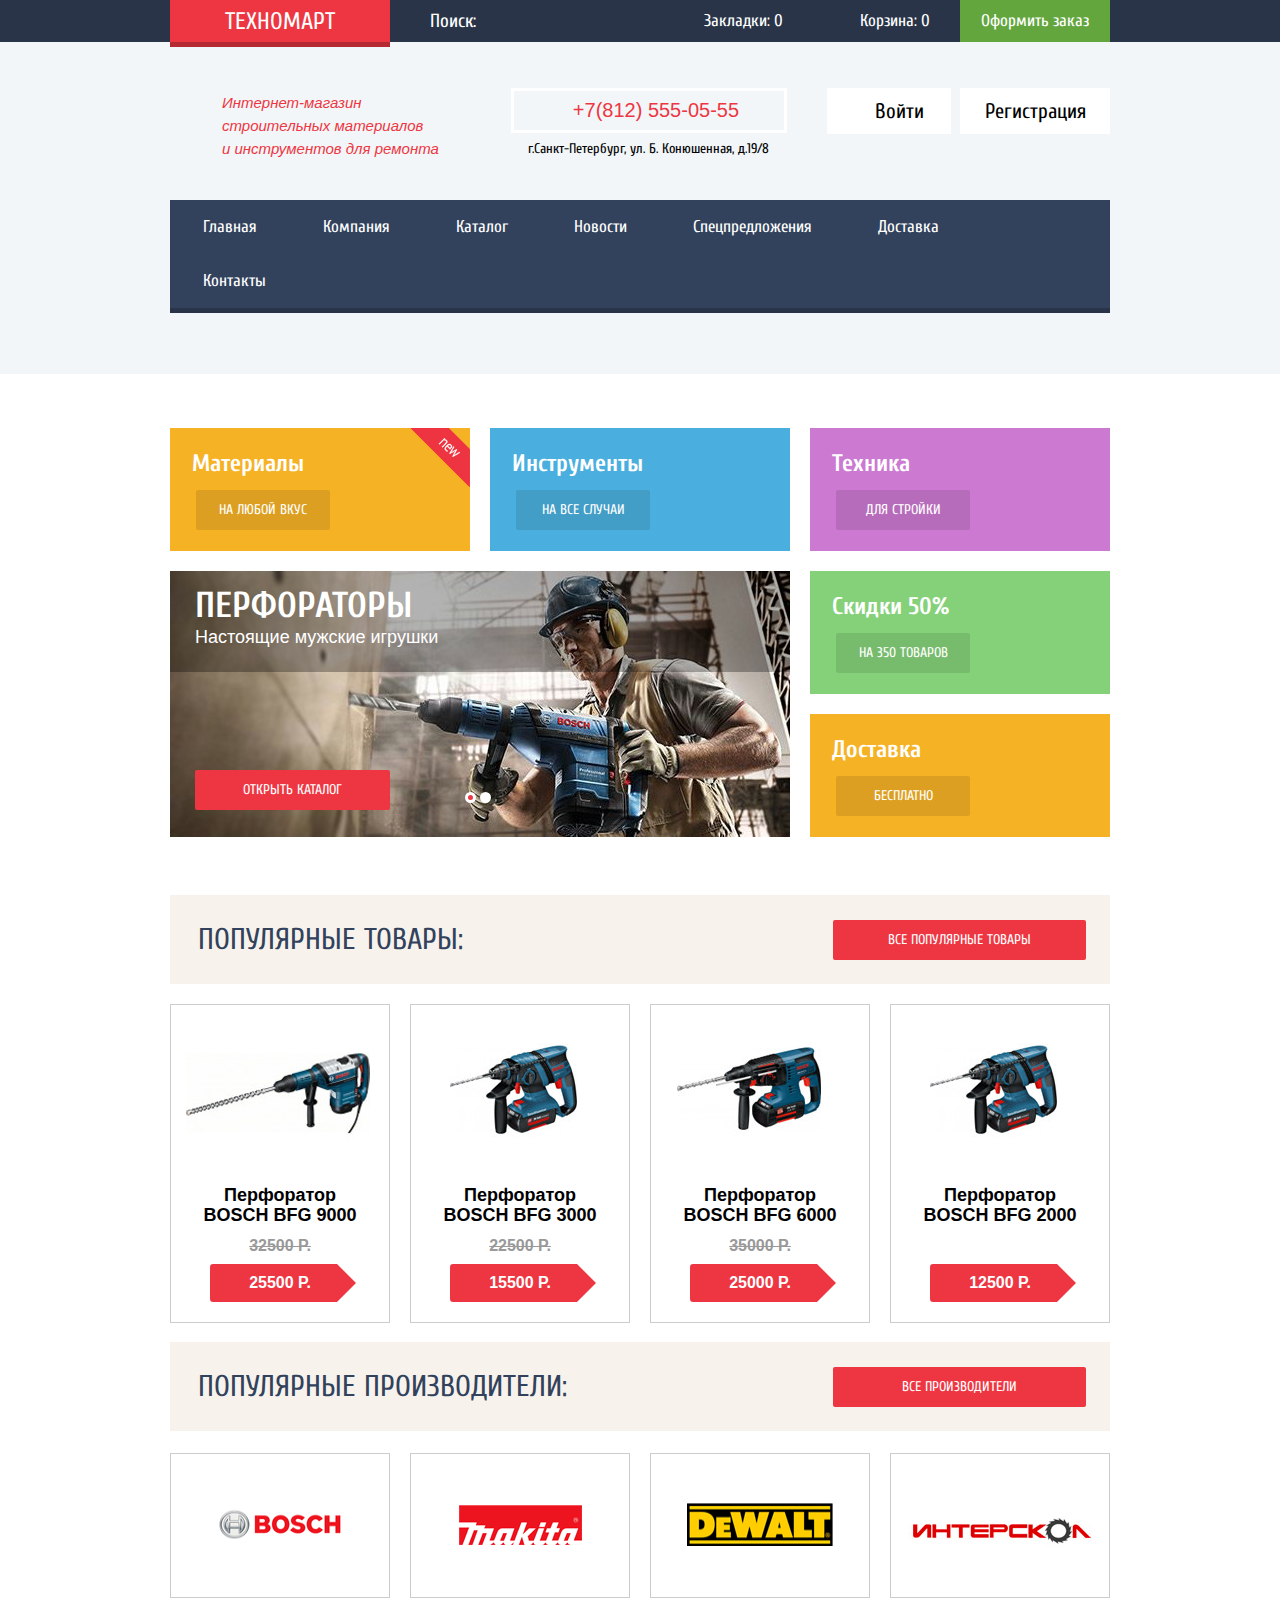
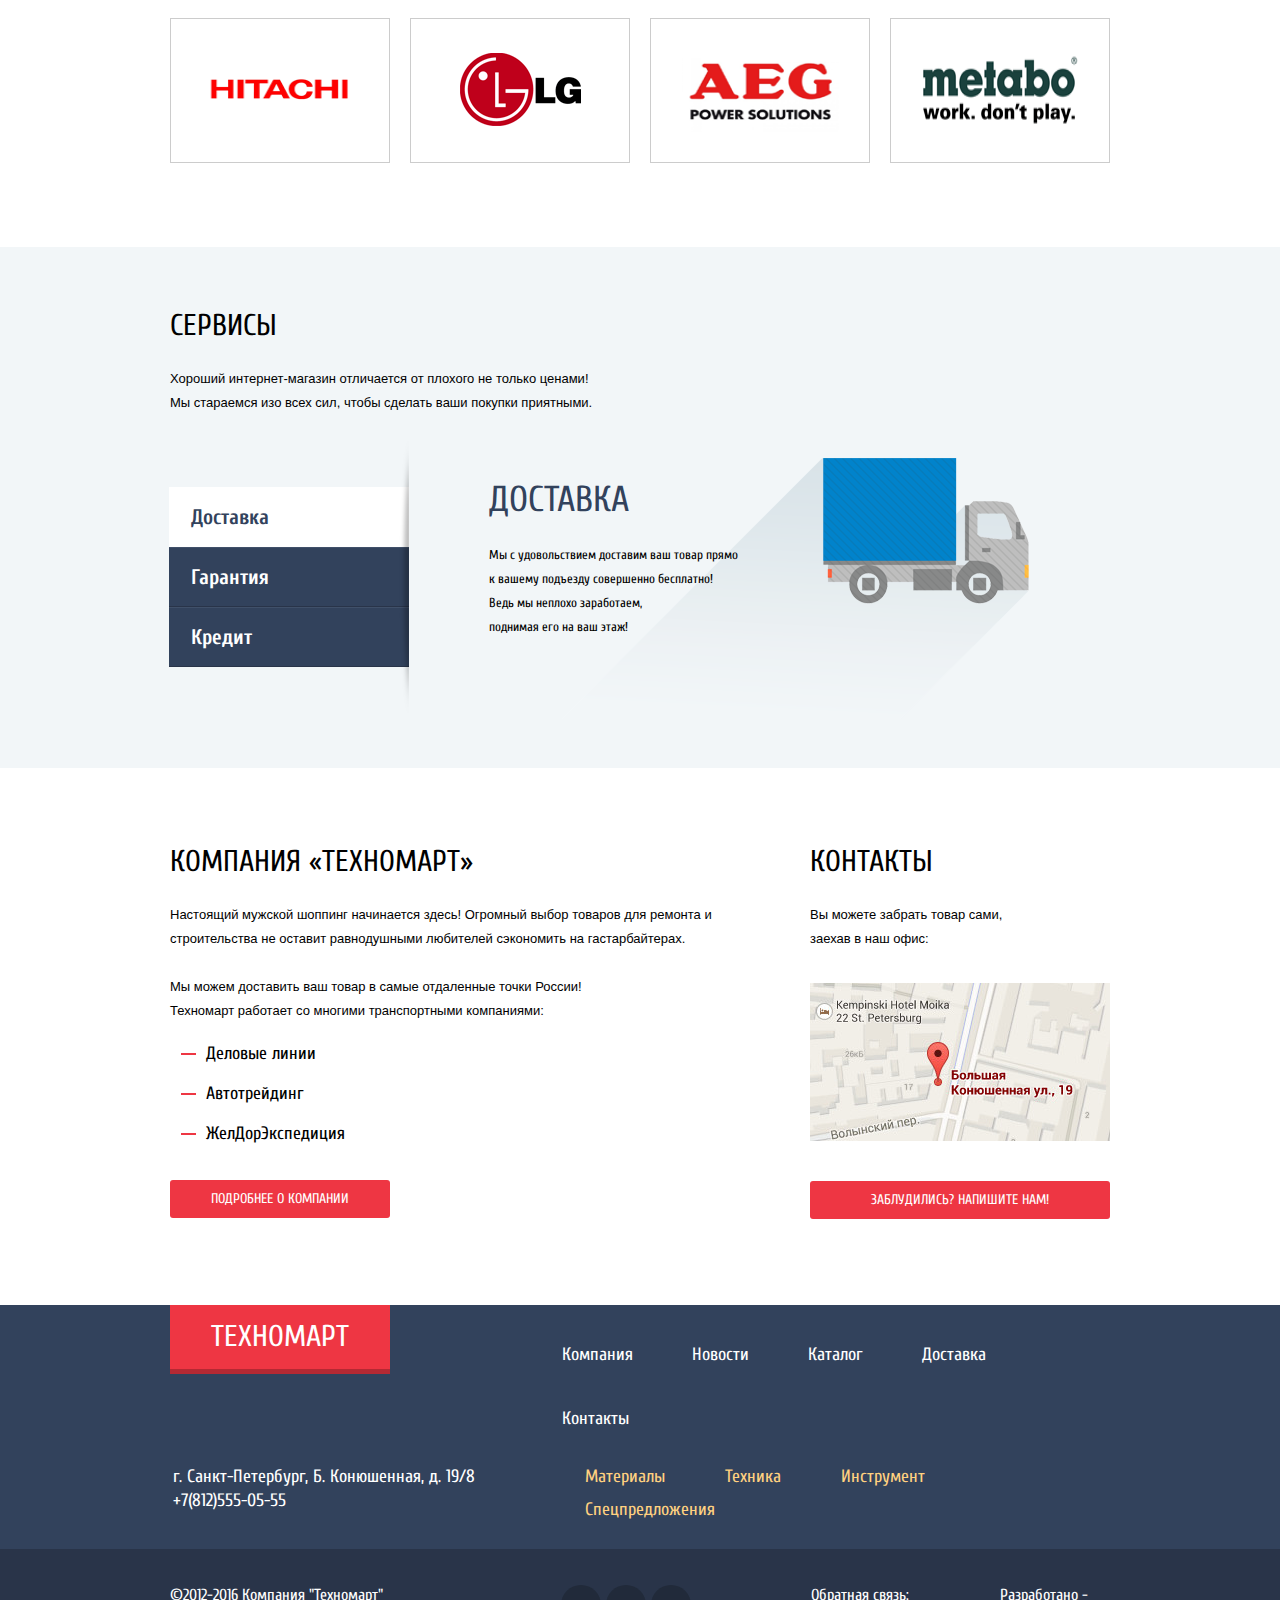
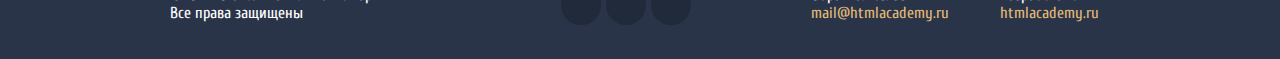
==== commit ac3bb7d9: "js pop-up" ====
--- a/index.html
+++ b/index.html
@@ -273,6 +273,7 @@
                     <h2 class="contact-title">Контакты</h2>
                     <div class="contact-text">Вы можете забрать товар сами,
                         <br> заехав в наш офис: </div>
+                    <a class="map js-open-map" href="#"> <img src="img/map.jpg" width="300" height="158" alt="map"> </a>
                     <a class="contact-button" href="#">Заблудились? Напишите нам!</a>
                 </div>
             </div>
@@ -356,56 +357,77 @@
     <div class="modal-content-map">
         <div class="container">
             <button class="modal-content-close" type="button" title="Закрыть">Закрыть</button>
-            <div id="yandex-map"></div>
+            <iframe src="https://www.google.com/maps/embed?pb=!1m18!1m12!1m3!1d1998.6037999040354!2d30.322010416394033!3d59.938716271971415!2m3!1f0!2f0!3f0!3m2!1i1024!2i768!4f13.1!3m3!1m2!1s0x4696310fca5ba729%3A0xea9c53d4493c879f!2sBolshaya+Konyushennaya+ul.%2C+19%2C+Sankt-Peterburg%2C+Russia%2C+191186!5e0!3m2!1sen!2s!4v1441888483426" width="940" height="446" frameborder="0" style="border:0" allowfullscreen></iframe>
         </div>
     </div>
-    
     <script>
-        var link = document.querySelector(".contact-button");
-        var popup = document.querySelector(".modal-content");
-        var close = popup.querySelector(".modal-content-close");
-        var form = popup.querySelector("form");
-        var login = popup.querySelector("[name=username]");
-        var email = popup.querySelector("[name=mail]");
-        var storage = localStorage.getItem("username");
-
-        link.addEventListener("click", function(event) {
-          event.preventDefault();
-          popup.classList.add("modal-content-show");
-          if (storage) {
-          login.value = storage;
-          mail.focus();
+    var link = document.querySelector(".contact-button");
+    var popup = document.querySelector(".modal-content");
+    var close = popup.querySelector(".modal-content-close");
+    var form = popup.querySelector("form");
+    var login = popup.querySelector("[name=username]");
+    var email = popup.querySelector("[name=mail]");
+    var storage = localStorage.getItem("username");
+
+    link.addEventListener("click", function(event) {
+        event.preventDefault();
+        popup.classList.add("modal-content-show");
+        if (storage) {
+            login.value = storage;
+            mail.focus();
         } else {
-          login.focus();
+            login.focus();
         }
-        });
-
-        close.addEventListener("click", function(event) {
+    });
+
+    close.addEventListener("click", function(event) {
         event.preventDefault();
         popup.classList.remove("modal-content-show");
         popup.classList.remove("modal-error");
-        });
-
-        form.addEventListener("submit", function(event) {
+    });
+
+    form.addEventListener("submit", function(event) {
         if (!login.value || !email.value) {
-          event.preventDefault();
-          popup.classList.remove("modal-error");
-          popup.offsetWidth = popup.offsetWidth;
-          popup.classList.add("modal-error"); 
+            event.preventDefault();
+            popup.classList.remove("modal-error");
+            popup.offsetWidth = popup.offsetWidth;
+            popup.classList.add("modal-error");
         } else {
-          localStorage.setItem("username", login.value);
+            localStorage.setItem("username", login.value);
         }
-        });
-
-        window.addEventListener("keydown", function(event) {
+    });
+
+    window.addEventListener("keydown", function(event) {
         if (event.keyCode === 27) {
-          if (popup.classList.contains("modal-content-show")) {
-            popup.classList.remove("modal-content-show");
-            popup.classList.remove("modal-error");
+            if (popup.classList.contains("modal-content-show")) {
+                popup.classList.remove("modal-content-show");
+                popup.classList.remove("modal-error");
+            }
+        }
+    });
+
+      var mapOpen = document.querySelector(".js-open-map");
+
+      var mapPopup = document.querySelector(".modal-content-map");
+      var mapClose = mapPopup.querySelector(".modal-content-close");
+
+      mapOpen.addEventListener("click", function(event) {
+        event.preventDefault();
+        mapPopup.classList.add("modal-content-show");
+      });
+
+      mapClose.addEventListener("click", function(event) {
+        event.preventDefault();
+        mapPopup.classList.remove("modal-content-show");
+      });
+
+      window.addEventListener("keydown", function(event) {
+        if (event.keyCode === 27) {
+          if (mapPopup.classList.contains("modal-content-show")) {
+            mapPopup.classList.remove("modal-content-show");
           }
         }
       });
-
     </script>
 </body>
 
--- a/css/style.css
+++ b/css/style.css
@@ -19,9 +19,9 @@
 }
 
 body {
-/*    background: #ffffff url("technomart-index-Recovered.jpg") no-repeat 50% 0px;*/
+    /*    background: #ffffff url("technomart-index-Recovered.jpg") no-repeat 50% 0px;*/
     /*	background: #ffffff url("technomart-catalog.jpg") no-repeat 50% 0px;*/
-/*    background-size: 1200px auto;*/
+    /*    background-size: 1200px auto;*/
 }
 
 h1 {
@@ -49,7 +49,6 @@
     font-size: 14px;
     line-height: 18px;
     color: black;
-    /* !white */
     font-weight: bold;
     font-family: "PT Sans", "Arial", sans-serif;
     padding: 0px;
@@ -128,16 +127,12 @@
     background-color: #ba2732;
 }
 
-
-/*input*/
-
 .name-field {
     background: none;
     outline: none;
     border: none;
     width: 229px;
     height: 40px;
-    /*white-space: nowrap;*/
     padding-left: 40px;
     font-size: 19px;
     color: #ffffff;
@@ -554,7 +549,6 @@
     display: inline-block;
     width: 5px;
     height: 5px;
-    /*margin: 0 3px;*/
     background: white;
     border: 3px solid white;
     vertical-align: top;
@@ -746,11 +740,6 @@
     background-position: -87px -125px;
 }
 
-
-/*.popular-items {
-	margin-bottom: 20px; 
-}*/
-
 .top-titles {
     background: #f7f3ec;
     max-height: 89px;
@@ -783,11 +772,6 @@
 .all-popular:active {
     background-color: #ba2732;
 }
-
-
-/*.perforator-articles {
-	min-height: 318px;
-}*/
 
 .perforator-catalog {
     position: relative;
@@ -906,13 +890,6 @@
     font-size: 16px;
 }
 
-
-/*.perforator-catalog .image-perforator1 {
-	position: 12px 12px;
-	padding-top: 22px;
-	z-index: 10;
-}*/
-
 .perforator-catalog:last-child {
     margin-right: 0px;
 }
@@ -1253,17 +1230,7 @@
     line-height: 24px;
     font-family: "PT Sans", "Arial", normal;
     color: black;
-    margin-bottom: 229px;
-}
-
-.contacts:after {
-    content: "";
-    position: absolute;
-    top: 135px;
-    right: 0;
-    width: 300px;
-    height: 158px;
-    background: url(../img/map.jpg) no-repeat;
+    margin-bottom: 32px;
 }
 
 .contact-button {
@@ -1278,7 +1245,9 @@
     color: white;
     text-transform: uppercase;
     border-radius: 3px;
-}
+    margin-top: 40px;
+}
+
 
 .contact-button:hover {
     background-color: #ca2c37;
@@ -1565,20 +1534,6 @@
     background-position: -1px 1px;
 }
 
-
-/*.breadcrumbs li::before {
-	  content: "";
-	  position: absolute;
-	  top: 1px;
-	  right: 15px;
-
-	  width: 8px;
-	  height: 13px;
-
-	  background-image: url(../img/icon-right.png);
-	  background-repeat: no-repeat;
-}*/
-
 .breadcrumbs li::before {
     content: "";
     position: absolute;
@@ -1627,7 +1582,6 @@
 
 .filter-price {
     min-height: 246px;
-    /*margin-bottom: 0px;*/
     width: 220px;
 }
 
@@ -1730,13 +1684,10 @@
 
 .filters-title {
     margin-bottom: 20px;
-    /*padding-top: 22px; */
-    /*padding-bottom: 20px; */
     font-size: 17px;
     font-weight: bold;
     font-family: 'PT Sans', 'Arial', sans-serif;
     text-transform: uppercase;
-    /*	box-shadow: 0 -1px 0 0 #e5e5e5;*/
 }
 
 input[type="checkbox"] {
@@ -2013,17 +1964,11 @@
     width: 220px;
     float: left;
     margin-right: 20px;
-    /*margin-bottom: 25px;*/
 }
 
 .perforators-catalog:nth-child(3n) {
     margin-right: 0px;
 }
-
-
-/*.perforators-catalog:nth-child(1) {
-	margin-top: 20px;
-}*/
 
 .pages {
     padding: 0;
@@ -2095,30 +2040,38 @@
 }
 
 @keyframes bounce {
-  0%   {
-    transform: translateY(-2000px);
-  }
-  70%  {
-    transform: translateY(30px);
-  }
-  90%  {
-    transform: translateY(-10px);
-  }
-  100% {
-    transform: translateY(0);
-  }
+    0% {
+        transform: translateY(-2000px);
+    }
+    70% {
+        transform: translateY(30px);
+    }
+    90% {
+        transform: translateY(-10px);
+    }
+    100% {
+        transform: translateY(0);
+    }
 }
 
 @keyframes shake {
-  0%, 100% {
-    transform: translateX(0);
-  }
-  10%, 30%, 50%, 70%, 90% {
-    transform: translateX(-10px);
-  }
-  20%, 40%, 60%, 80% {
-    transform: translateX(10px);
-  }
+    0%,
+    100% {
+        transform: translateX(0);
+    }
+    10%,
+    30%,
+    50%,
+    70%,
+    90% {
+        transform: translateX(-10px);
+    }
+    20%,
+    40%,
+    60%,
+    80% {
+        transform: translateX(10px);
+    }
 }
 
 .modal-content {
@@ -2134,12 +2087,12 @@
 }
 
 .modal-content-show {
-  display: block;
-  animation: bounce 0.6s;
+    display: block;
+    animation: bounce 0.6s;
 }
 
 .modal-error {
-  animation: shake 0.6s;
+    animation: shake 0.6s;
 }
 
 .top-block-modal {
@@ -2263,8 +2216,7 @@
     margin-left: 230px;
     color: #000000;
     background-color: #ffffff;
-    box-shadow: inset 0 7px 0 0 #ee3643,
-    			0 10px 50px rgba(0, 0, 0, 0.7);
+    box-shadow: inset 0 7px 0 0 #ee3643, 0 10px 50px rgba(0, 0, 0, 0.7);
     z-index: 5000;
 }
 
@@ -2327,16 +2279,3 @@
     background-color: #ffffff;
     color: black;
 }
-
-
-.modal-overlay {
-	position: fixed;
-	top: 0;
-	left: 0;
-	z-index: 10;
-
-	width: 100%;
-	height: 100%;
-
-	background: rgba(0, 0, 0, 0.5);
-}
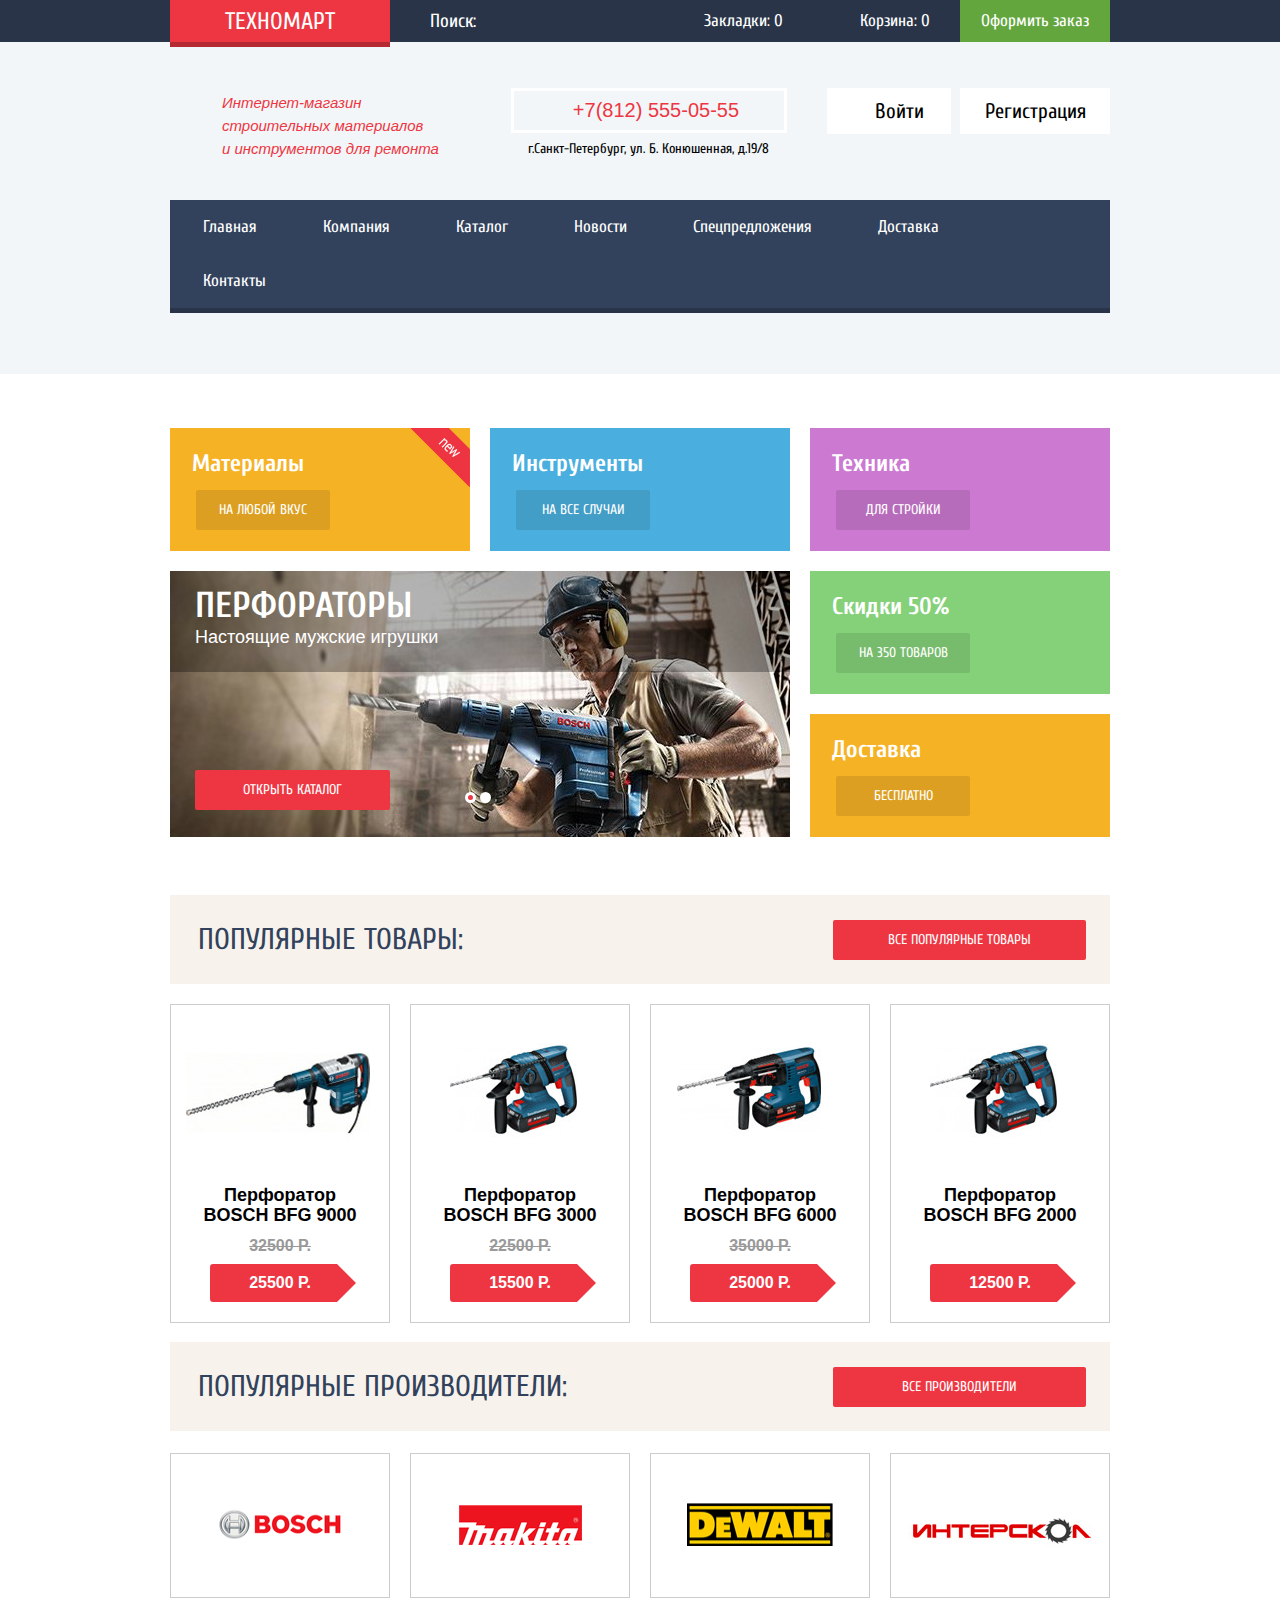
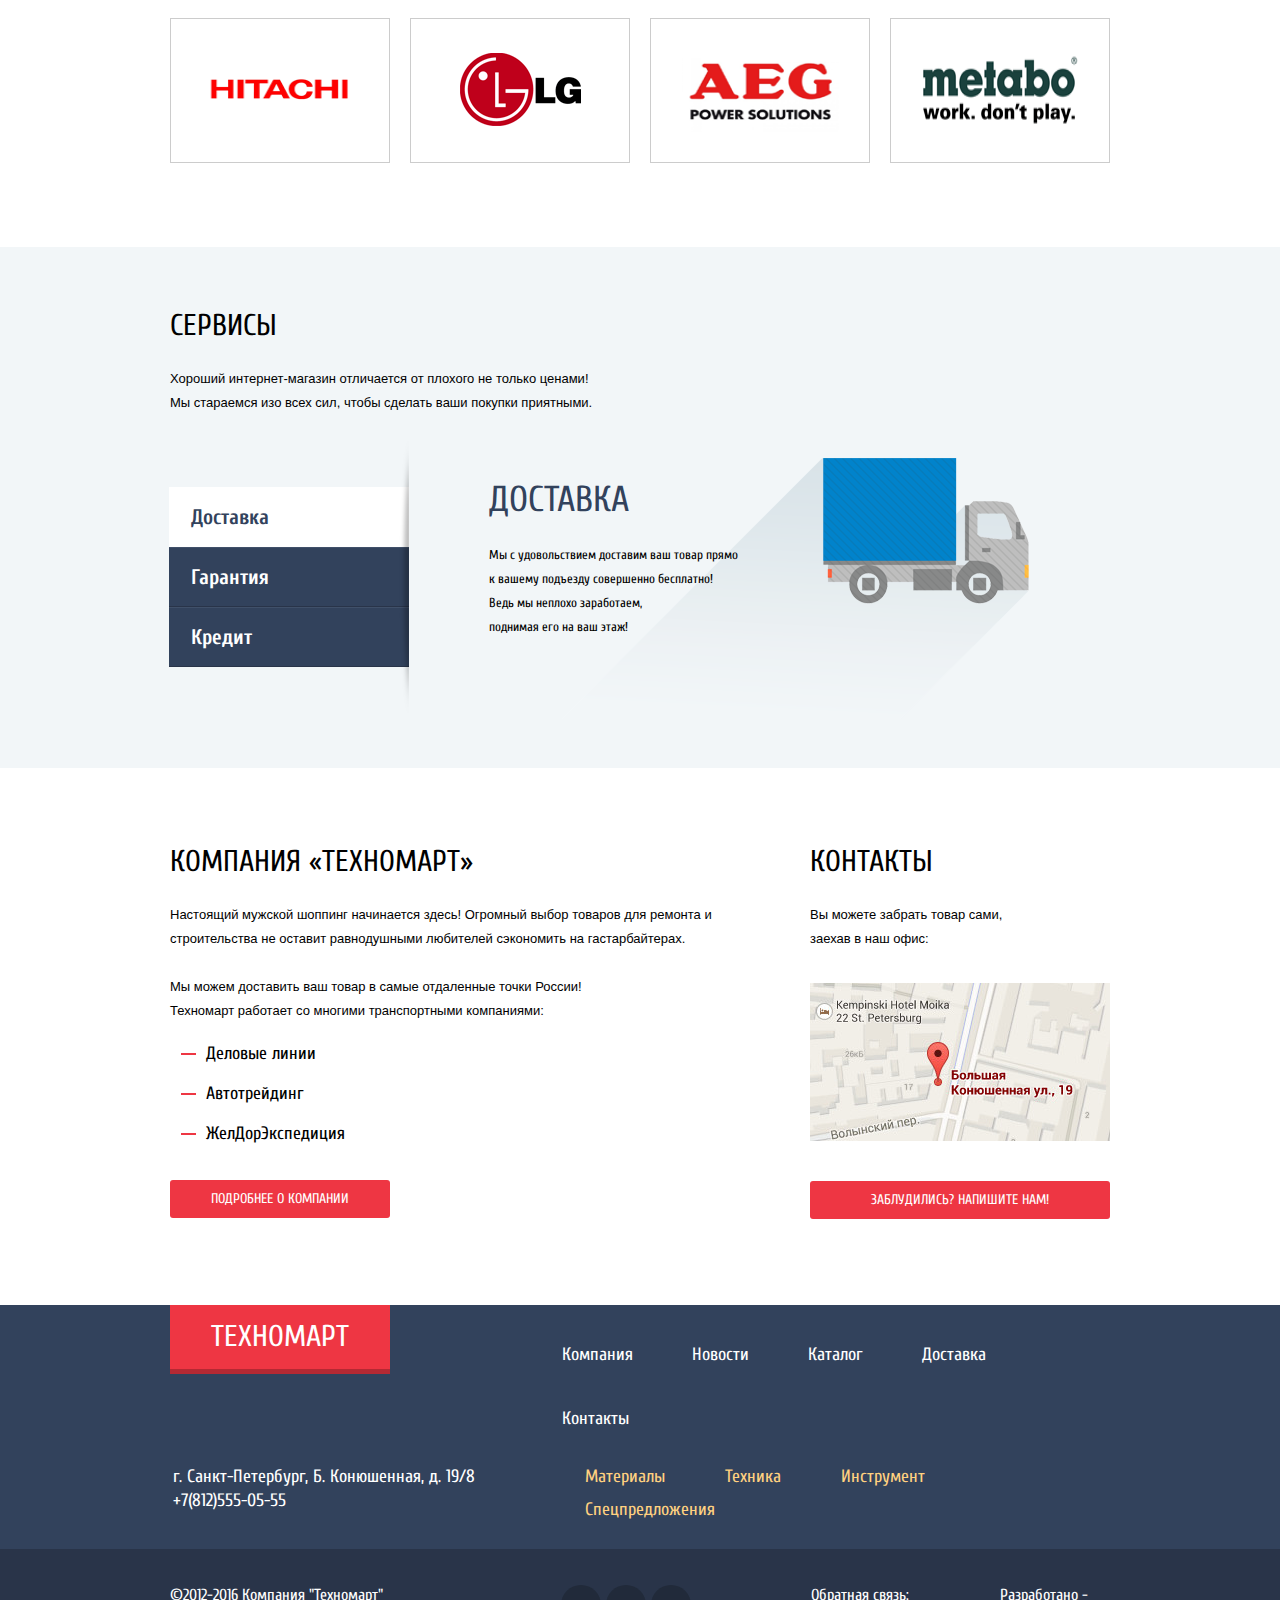
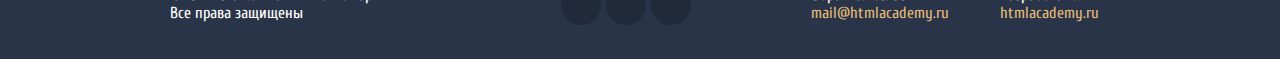
==== commit 61df3a53: "cor1" ====
--- a/index.html
+++ b/index.html
@@ -332,34 +332,37 @@
             </div>
         </div>
     </footer>
-    <div class="modal-content">
-        <button class="modal-content-close" type="button" title="Закрыть">Закрыть</button>
-        <form class="write-form" action="https://echo.htmlacademy.ru" method="post">
-            <div class="top-block-modal">
-                <div class="your-data">
-                    <div class="title-user">Ваше имя: </div>
-                    <input class="name-user" type="text" name="username" placeholder="Представьтесь, пожалуйста">
-                </div>
-                <div class="your-data">
-                    <div class="title-user"> Ваш e-mail: </div>
-                    <input class="mail-user" type="text" name="mail" placeholder="Для отправки ответа">
-                </div>
-                <div class="your-data">
-                    <div class="title-user">Текст письма: </div>
-                    <input class="text-user" type="text" name="textfield" placeholder="В свободной форме">
-                </div>
-            </div>
-            <div class="bottom-block-modal">
-                <button class="btn-send" type="submit">Отправить</button>
-            </div>
-        </form>
-    </div>
+
+          <div class="modal-content">
+              <button class="modal-content-close" type="button" title="Закрыть">Закрыть</button>
+              <form class="write-form" action="https://echo.htmlacademy.ru" method="post">
+                  <div class="top-block-modal">
+                      <div class="your-data">
+                          <div class="title-user">Ваше имя: </div>
+                          <input class="name-user" type="text" name="username" placeholder="Представьтесь, пожалуйста">
+                      </div>
+                      <div class="your-data">
+                          <div class="title-user"> Ваш e-mail: </div>
+                          <input class="mail-user" type="text" name="mail" placeholder="Для отправки ответа">
+                      </div>
+                      <div class="your-data">
+                          <div class="title-user">Текст письма: </div>
+                          <input class="text-user" type="text" name="textfield" placeholder="В свободной форме">
+                      </div>
+                  </div>
+                  <div class="bottom-block-modal">
+                      <button class="btn-send" type="submit">Отправить</button>
+                  </div>
+              </form>
+          </div>
+
     <div class="modal-content-map">
         <div class="container">
             <button class="modal-content-close" type="button" title="Закрыть">Закрыть</button>
             <iframe src="https://www.google.com/maps/embed?pb=!1m18!1m12!1m3!1d1998.6037999040354!2d30.322010416394033!3d59.938716271971415!2m3!1f0!2f0!3f0!3m2!1i1024!2i768!4f13.1!3m3!1m2!1s0x4696310fca5ba729%3A0xea9c53d4493c879f!2sBolshaya+Konyushennaya+ul.%2C+19%2C+Sankt-Peterburg%2C+Russia%2C+191186!5e0!3m2!1sen!2s!4v1441888483426" width="940" height="446" frameborder="0" style="border:0" allowfullscreen></iframe>
         </div>
     </div>
+    <div class="modal-overlay showed"></div>>
     <script>
     var link = document.querySelector(".contact-button");
     var popup = document.querySelector(".modal-content");
--- a/css/style.css
+++ b/css/style.css
@@ -2074,16 +2074,31 @@
     }
 }
 
+.modal-content-map {
+    position: fixed;
+    top: 50vh;
+    left: calc(50%-940px/2);
+    display: none;
+    height: 446px;
+    margin-top: -280px;
+    box-shadow: 0 10px 50px rgba(0, 0, 0, 0.7);
+    z-index: 3000;
+    background: #e9e5dc url("../img/yandexmap.jpg");
+}
+
 .modal-content {
-    position: absolute;
-    top: 2520px;
-    left: 50%;
+	position: fixed;
+	z-index: 60;
+	display: none;
+	overflow: hidden;
+	left: calc(50% - 620px/2);
+	bottom: 30vh;
+
     min-height: 340px;
-    margin-left: -310px;
-    display: none;
     color: #000000;
     background: #ffffff;
-    box-shadow: 0 7px 25px 2px rgba(41, 52, 73, 0.5), inset 0 7px 0 0 #ee3643;
+    box-shadow: 0 7px 25px 2px rgba(41, 52, 73, 0.5);
+    border-top: 7px solid #ee3643; 
 }
 
 .modal-content-show {
@@ -2190,19 +2205,6 @@
     font-size: 14px;
     color: #ffffff;
     text-transform: uppercase;
-}
-
-.modal-content-map {
-    position: fixed;
-    top: 50vh;
-    left: calc(50%-940px/2);
-    display: none;
-    height: 446px;
-    margin-top: -280px;
-    margin-left: 170px;
-    box-shadow: 0 10px 50px rgba(0, 0, 0, 0.7);
-    z-index: 3000;
-    background: #e9e5dc url("../img/yandexmap.jpg");
 }
 
 .cart-content {
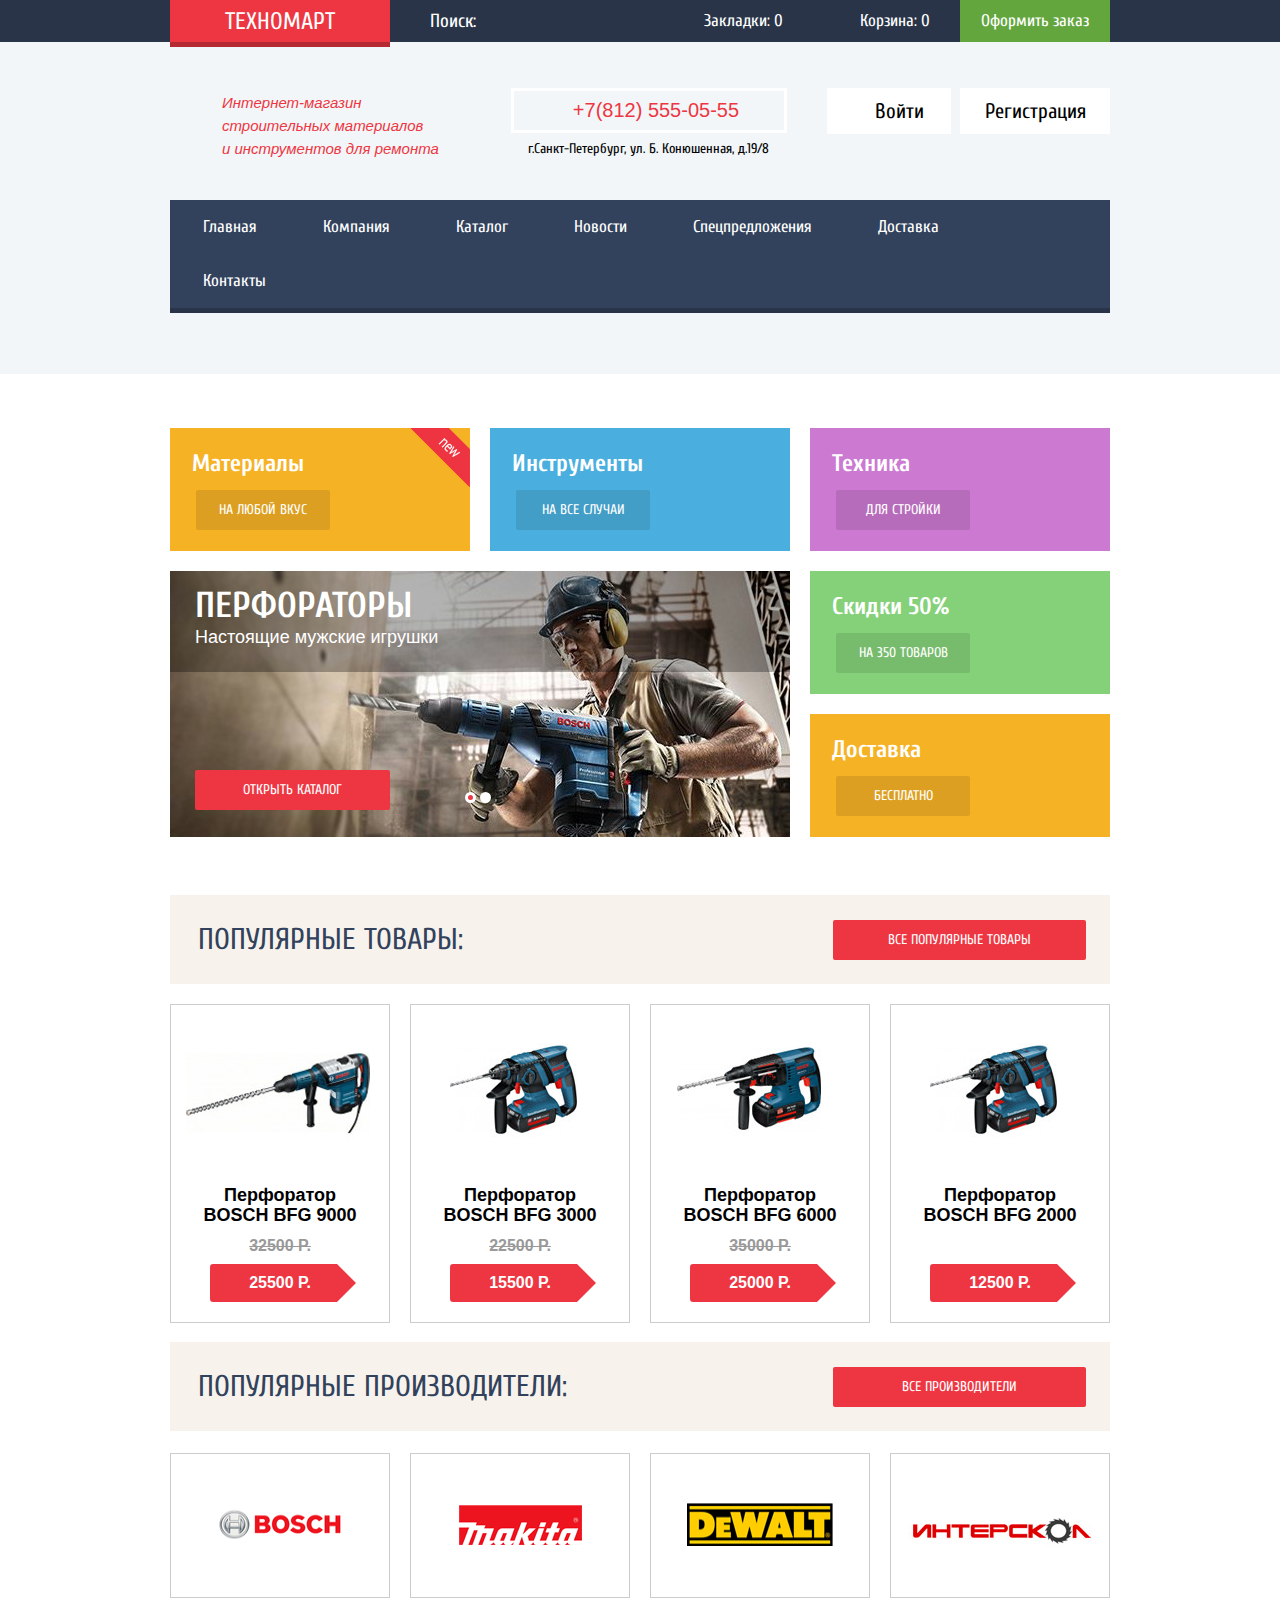
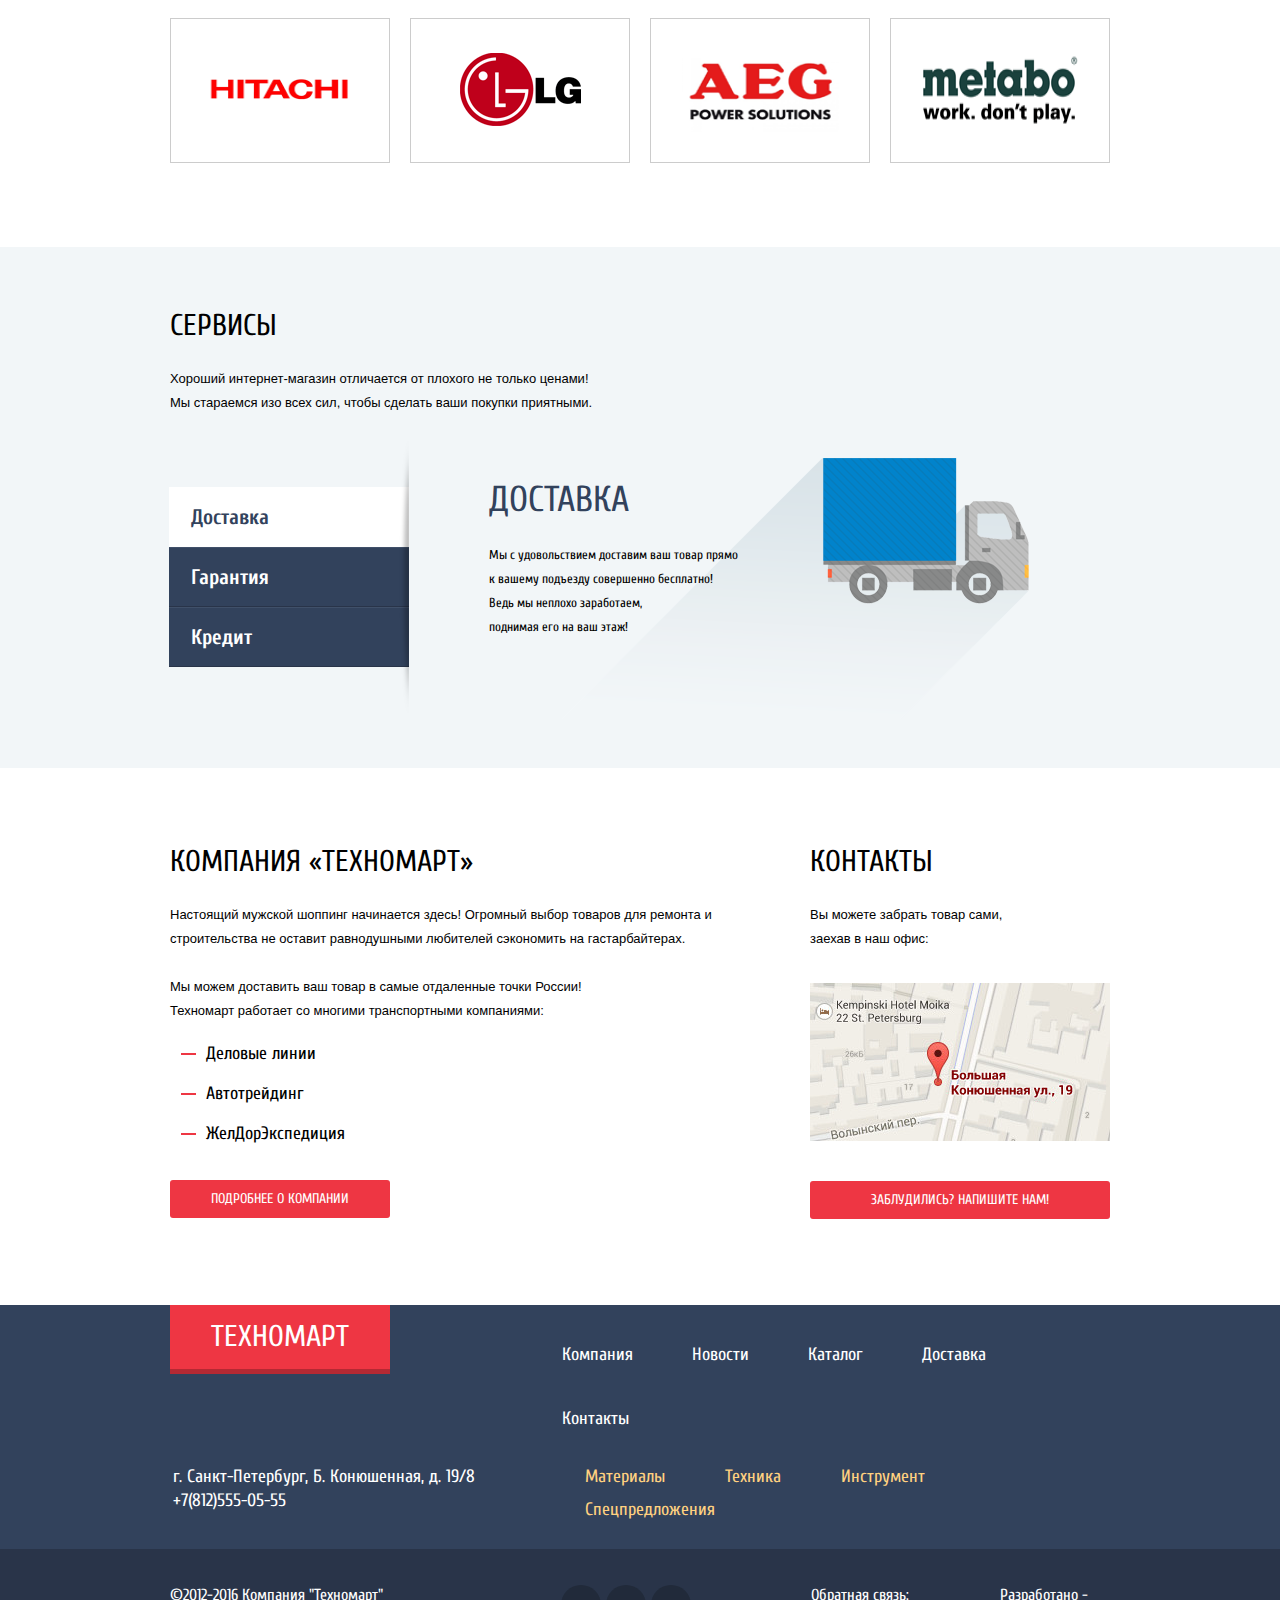
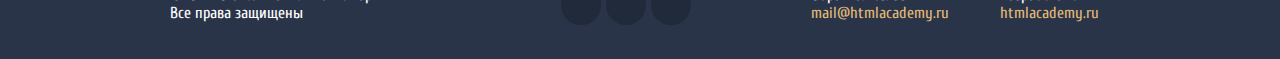
==== commit 95a13755: "delete overlay" ====
--- a/index.html
+++ b/index.html
@@ -362,7 +362,6 @@
             <iframe src="https://www.google.com/maps/embed?pb=!1m18!1m12!1m3!1d1998.6037999040354!2d30.322010416394033!3d59.938716271971415!2m3!1f0!2f0!3f0!3m2!1i1024!2i768!4f13.1!3m3!1m2!1s0x4696310fca5ba729%3A0xea9c53d4493c879f!2sBolshaya+Konyushennaya+ul.%2C+19%2C+Sankt-Peterburg%2C+Russia%2C+191186!5e0!3m2!1sen!2s!4v1441888483426" width="940" height="446" frameborder="0" style="border:0" allowfullscreen></iframe>
         </div>
     </div>
-    <div class="modal-overlay showed"></div>>
     <script>
     var link = document.querySelector(".contact-button");
     var popup = document.querySelector(".modal-content");
--- a/css/style.css
+++ b/css/style.css
@@ -2041,7 +2041,7 @@
 
 @keyframes bounce {
     0% {
-        transform: translateY(-2000px);
+        transform: translateY(0px);
     }
     70% {
         transform: translateY(30px);
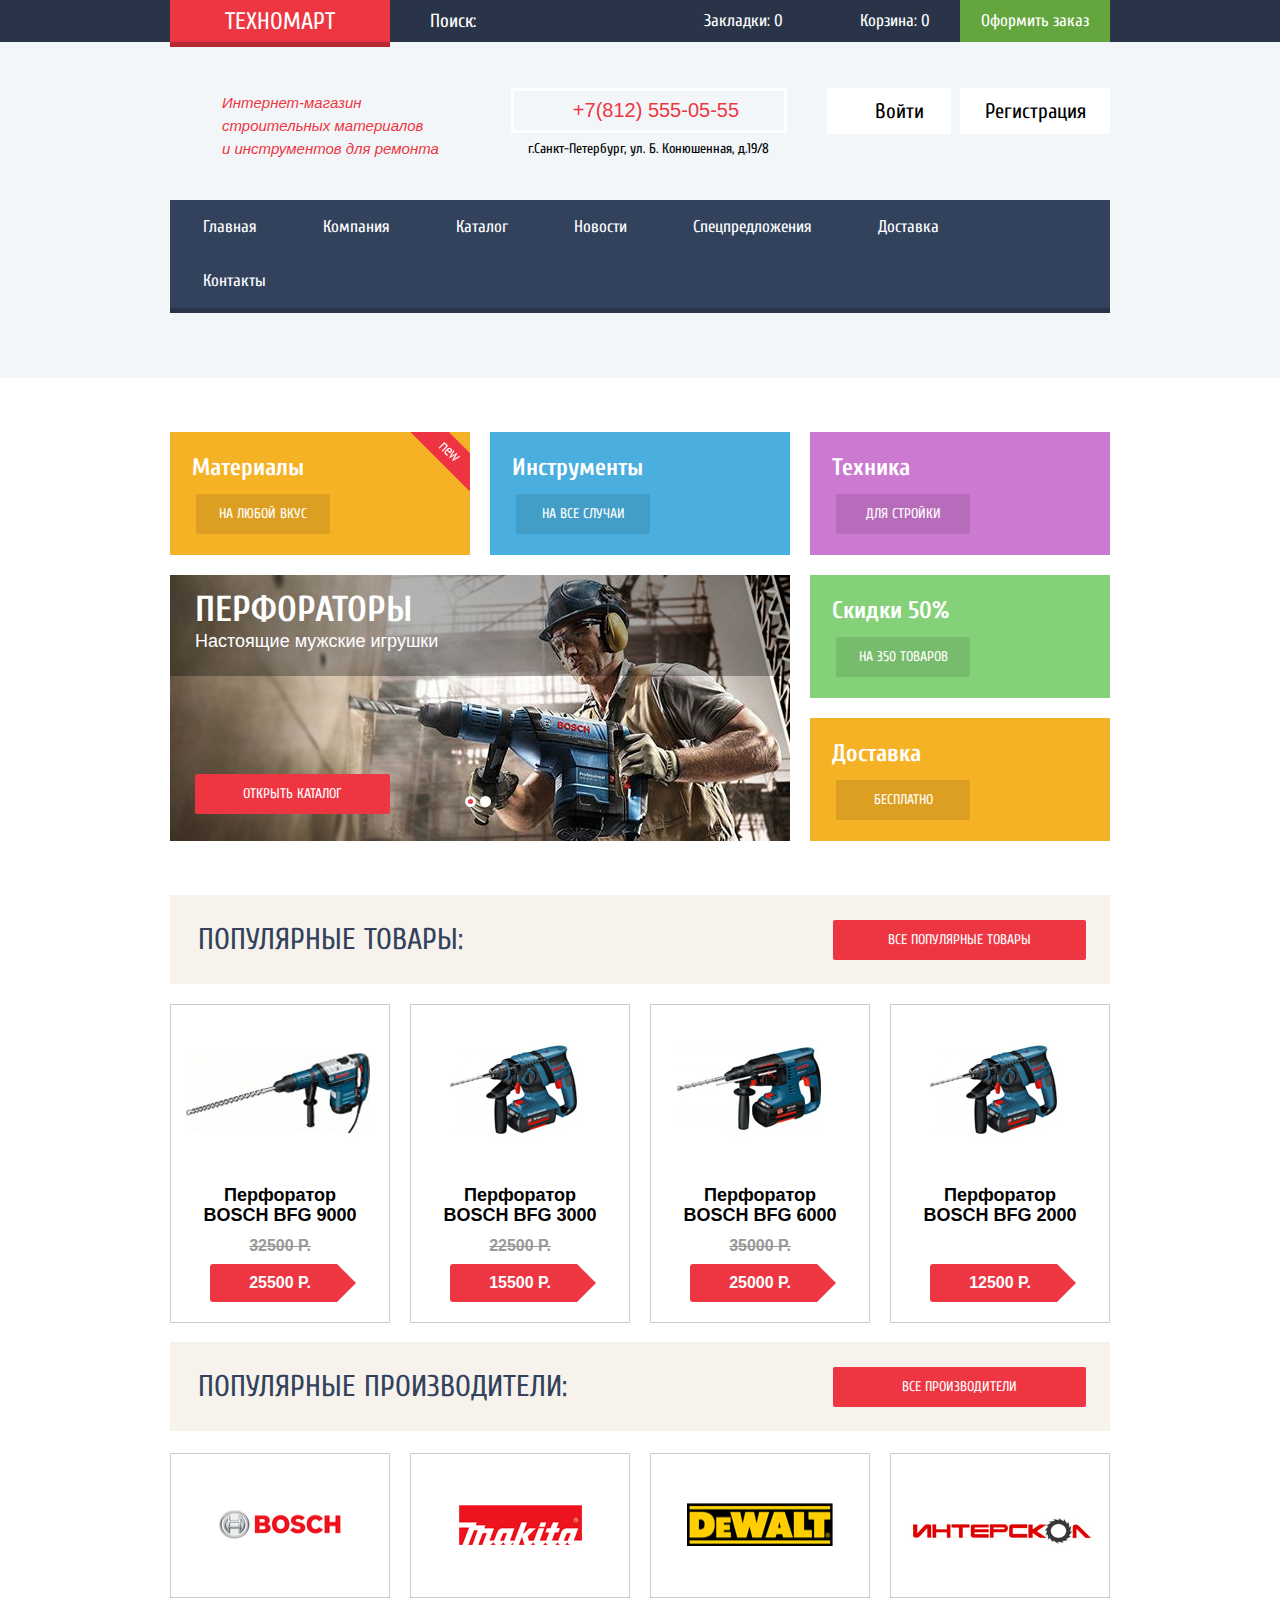
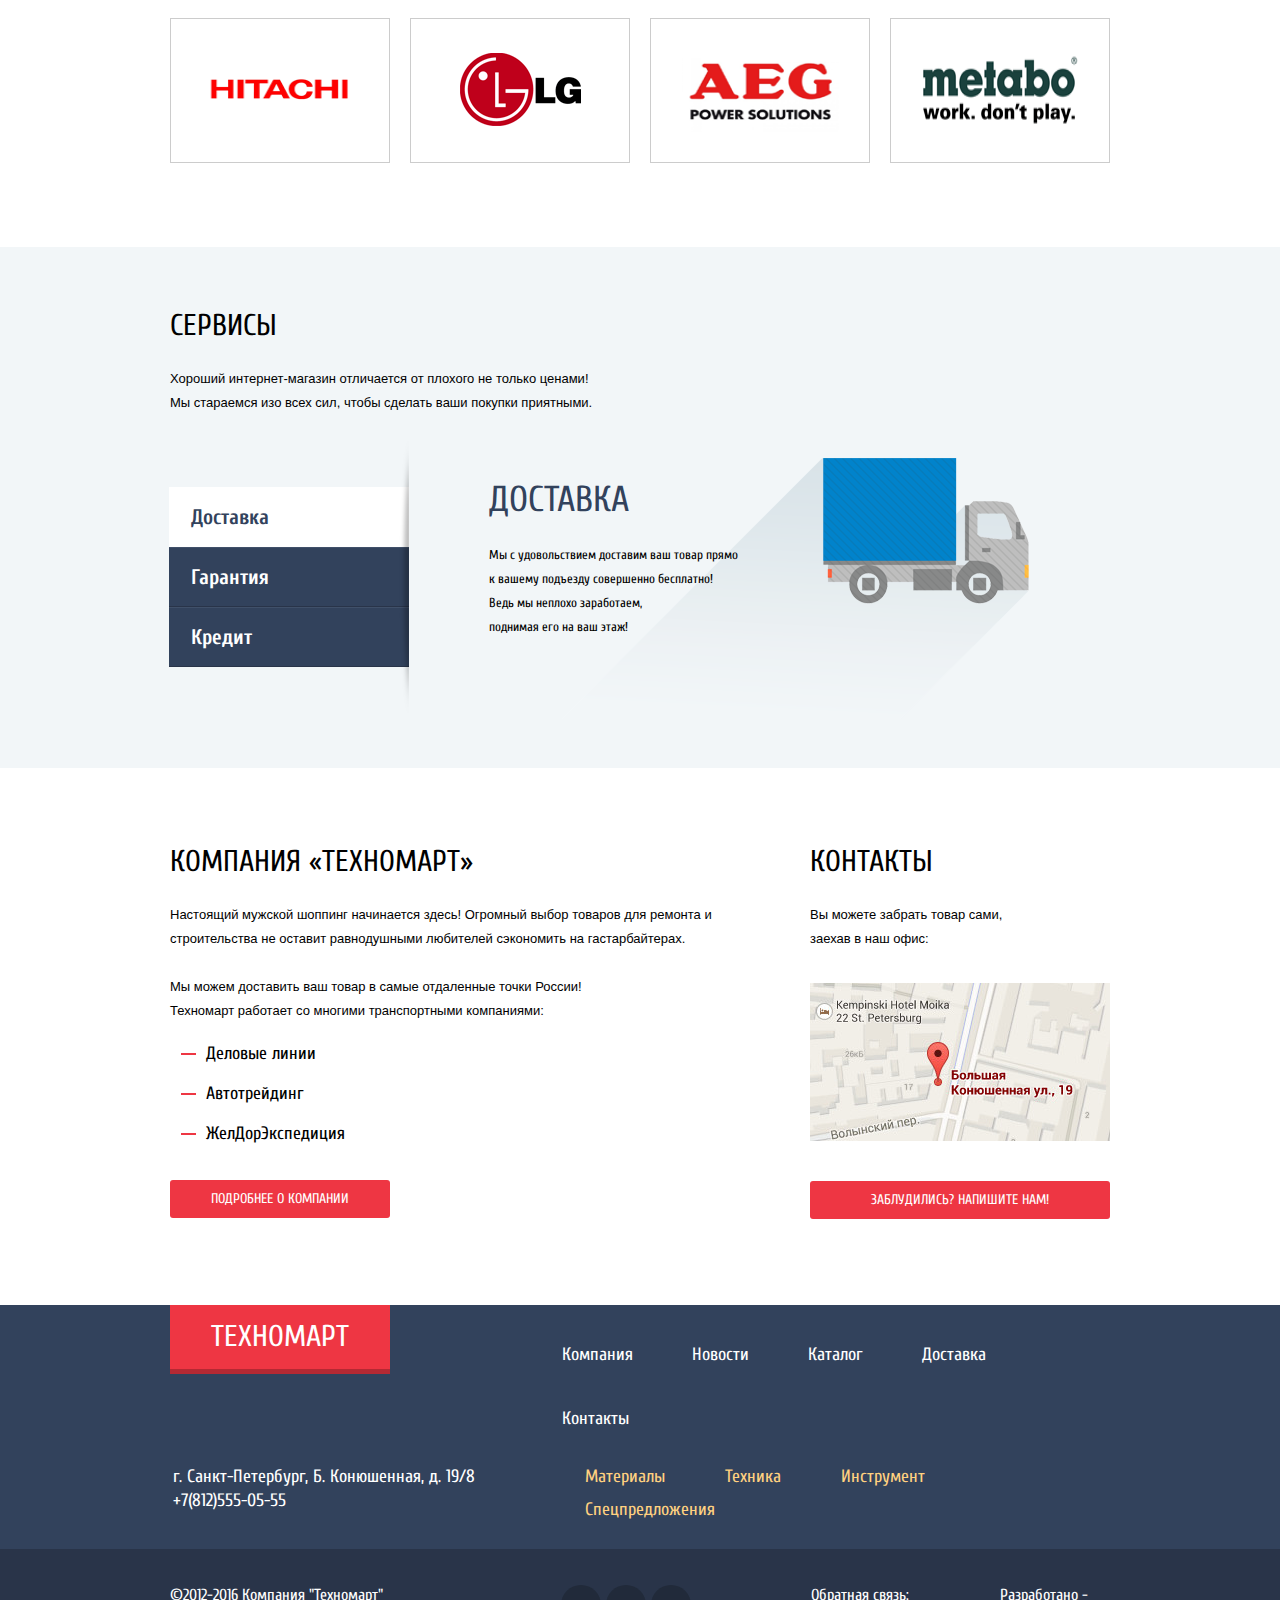
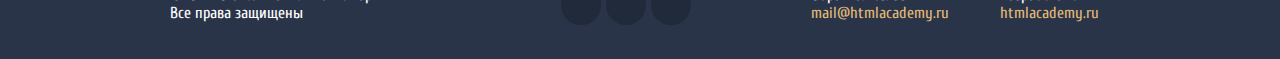
==== commit 16008cc3: "prettyfy" ====
--- a/index.html
+++ b/index.html
@@ -332,30 +332,28 @@
             </div>
         </div>
     </footer>
-
-          <div class="modal-content">
-              <button class="modal-content-close" type="button" title="Закрыть">Закрыть</button>
-              <form class="write-form" action="https://echo.htmlacademy.ru" method="post">
-                  <div class="top-block-modal">
-                      <div class="your-data">
-                          <div class="title-user">Ваше имя: </div>
-                          <input class="name-user" type="text" name="username" placeholder="Представьтесь, пожалуйста">
-                      </div>
-                      <div class="your-data">
-                          <div class="title-user"> Ваш e-mail: </div>
-                          <input class="mail-user" type="text" name="mail" placeholder="Для отправки ответа">
-                      </div>
-                      <div class="your-data">
-                          <div class="title-user">Текст письма: </div>
-                          <input class="text-user" type="text" name="textfield" placeholder="В свободной форме">
-                      </div>
-                  </div>
-                  <div class="bottom-block-modal">
-                      <button class="btn-send" type="submit">Отправить</button>
-                  </div>
-              </form>
-          </div>
-
+    <div class="modal-content">
+        <button class="modal-content-close" type="button" title="Закрыть">Закрыть</button>
+        <form class="write-form" action="https://echo.htmlacademy.ru" method="post">
+            <div class="top-block-modal">
+                <div class="your-data">
+                    <div class="title-user">Ваше имя: </div>
+                    <input class="name-user" type="text" name="username" placeholder="Представьтесь, пожалуйста">
+                </div>
+                <div class="your-data">
+                    <div class="title-user"> Ваш e-mail: </div>
+                    <input class="mail-user" type="text" name="mail" placeholder="Для отправки ответа">
+                </div>
+                <div class="your-data">
+                    <div class="title-user">Текст письма: </div>
+                    <input class="text-user" type="text" name="textfield" placeholder="В свободной форме">
+                </div>
+            </div>
+            <div class="bottom-block-modal">
+                <button class="btn-send" type="submit">Отправить</button>
+            </div>
+        </form>
+    </div>
     <div class="modal-content-map">
         <div class="container">
             <button class="modal-content-close" type="button" title="Закрыть">Закрыть</button>
@@ -408,28 +406,28 @@
         }
     });
 
-      var mapOpen = document.querySelector(".js-open-map");
-
-      var mapPopup = document.querySelector(".modal-content-map");
-      var mapClose = mapPopup.querySelector(".modal-content-close");
-
-      mapOpen.addEventListener("click", function(event) {
+    var mapOpen = document.querySelector(".js-open-map");
+
+    var mapPopup = document.querySelector(".modal-content-map");
+    var mapClose = mapPopup.querySelector(".modal-content-close");
+
+    mapOpen.addEventListener("click", function(event) {
         event.preventDefault();
         mapPopup.classList.add("modal-content-show");
-      });
-
-      mapClose.addEventListener("click", function(event) {
+    });
+
+    mapClose.addEventListener("click", function(event) {
         event.preventDefault();
         mapPopup.classList.remove("modal-content-show");
-      });
-
-      window.addEventListener("keydown", function(event) {
+    });
+
+    window.addEventListener("keydown", function(event) {
         if (event.keyCode === 27) {
-          if (mapPopup.classList.contains("modal-content-show")) {
-            mapPopup.classList.remove("modal-content-show");
-          }
+            if (mapPopup.classList.contains("modal-content-show")) {
+                mapPopup.classList.remove("modal-content-show");
+            }
         }
-      });
+    });
     </script>
 </body>
 
--- a/css/style.css
+++ b/css/style.css
@@ -16,12 +16,6 @@
     font-family: "PT Sans", "Arial", sans-serif;
     margin: 0px;
     padding-top: 0px;
-}
-
-body {
-    /*    background: #ffffff url("technomart-index-Recovered.jpg") no-repeat 50% 0px;*/
-    /*	background: #ffffff url("technomart-catalog.jpg") no-repeat 50% 0px;*/
-    /*    background-size: 1200px auto;*/
 }
 
 h1 {
@@ -73,7 +67,7 @@
 
 .main-header {
     background-color: #f2f6f8;
-    padding-bottom: 66px;
+    padding-bottom: 70px;
 }
 
 .main-header a {
@@ -136,7 +130,7 @@
     padding-left: 40px;
     font-size: 19px;
     color: #ffffff;
-    font-family: "Cuprum", "Arial", normal;
+    font-family: "Cuprum", "Arial", sans-serif;
 }
 
 .search-button input::-webkit-input-placeholder {
@@ -281,7 +275,7 @@
     text-align: center;
     margin-top: 4px;
     font-size: 14px;
-    font-family: "Cuprum", "Arial", normal;
+    font-family: "Cuprum", "Arial", sans-serif;
 }
 
 .main-number {
@@ -499,7 +493,7 @@
 
 .main-items {
     margin-top: 54px;
-    margin-bottom: 58px;
+    margin-bottom: 54px;
 }
 
 .main-items .item {
@@ -784,7 +778,7 @@
     font-weight: bold;
     text-align: center;
     border: 1px solid #ccc;
-    font-family: "PT Sans", "Arial", normal;
+    font-family: "PT Sans", "Arial", sans-serif;
 }
 
 .perforator-catalog .flag {
@@ -826,7 +820,7 @@
     color: white;
     font-size: 14px;
     font-weight: normal;
-    font-family: "Cuprum", sans-serif;
+    font-family: "Cuprum", "Arial", sans-serif;
     line-height: 18px;
     text-decoration: none;
     text-transform: uppercase;
@@ -1023,7 +1017,7 @@
 
 .services-text {
     font-size: 13px;
-    font-family: "PT Sans", "Arial", normal;
+    font-family: "PT Sans", "Arial", sans-serif;
     color: black;
     line-height: 24px;
 }
@@ -1167,7 +1161,7 @@
 .technomart-text {
     font-size: 13px;
     line-height: 24px;
-    font-family: "PT Sans", "Arial", normal;
+    font-family: "PT Sans", "Arial", sans-serif;
 }
 
 .business {
@@ -1228,7 +1222,7 @@
 .contact-text {
     font-size: 13px;
     line-height: 24px;
-    font-family: "PT Sans", "Arial", normal;
+    font-family: "PT Sans", "Arial", sans-serif;
     color: black;
     margin-bottom: 32px;
 }
@@ -1248,7 +1242,6 @@
     margin-top: 40px;
 }
 
-
 .contact-button:hover {
     background-color: #ca2c37;
 }
@@ -1518,7 +1511,7 @@
     padding-right: 45px;
     color: black;
     font-size: 13px;
-    font-family: "PT Sans", "Arial", normal;
+    font-family: "PT Sans", "Arial", sans-serif;
     text-transform: uppercase;
 }
 
@@ -1569,7 +1562,7 @@
     background-color: #f7f3ec;
     padding: 9px 18px;
     font-size: 13px;
-    font-family: "PT Sans", "Arial", normal;
+    font-family: "PT Sans", "Arial", sans-serif;
     font-weight: normal;
 }
 
@@ -1577,7 +1570,7 @@
     display: block;
     padding: 19px 0;
     font-size: 17px;
-    font-family: "PT Sans", "Arial", normal;
+    font-family: "PT Sans", "Arial", sans-serif;
 }
 
 .filter-price {
@@ -1863,7 +1856,7 @@
     float: left;
     color: black;
     font-size: 13px;
-    font-family: "PT Sans", "Arial", normal;
+    font-family: "PT Sans", "Arial", sans-serif;
     font-weight: normal;
     text-transform: uppercase;
 }
@@ -1875,7 +1868,7 @@
     margin-bottom: 21px;
     list-style: none;
     font-size: 13px;
-    font-family: "PT Sans", "Arial", normal;
+    font-family: "PT Sans", "Arial", sans-serif;
     font-weight: normal;
     text-transform: uppercase;
 }
@@ -2087,18 +2080,17 @@
 }
 
 .modal-content {
-	position: fixed;
-	z-index: 60;
-	display: none;
-	overflow: hidden;
-	left: calc(50% - 620px/2);
-	bottom: 30vh;
-
+    position: fixed;
+    z-index: 60;
+    display: none;
+    overflow: hidden;
+    left: calc(50% - 620px/2);
+    bottom: 30vh;
     min-height: 340px;
     color: #000000;
     background: #ffffff;
     box-shadow: 0 7px 25px 2px rgba(41, 52, 73, 0.5);
-    border-top: 7px solid #ee3643; 
+    border-top: 7px solid #ee3643;
 }
 
 .modal-content-show {
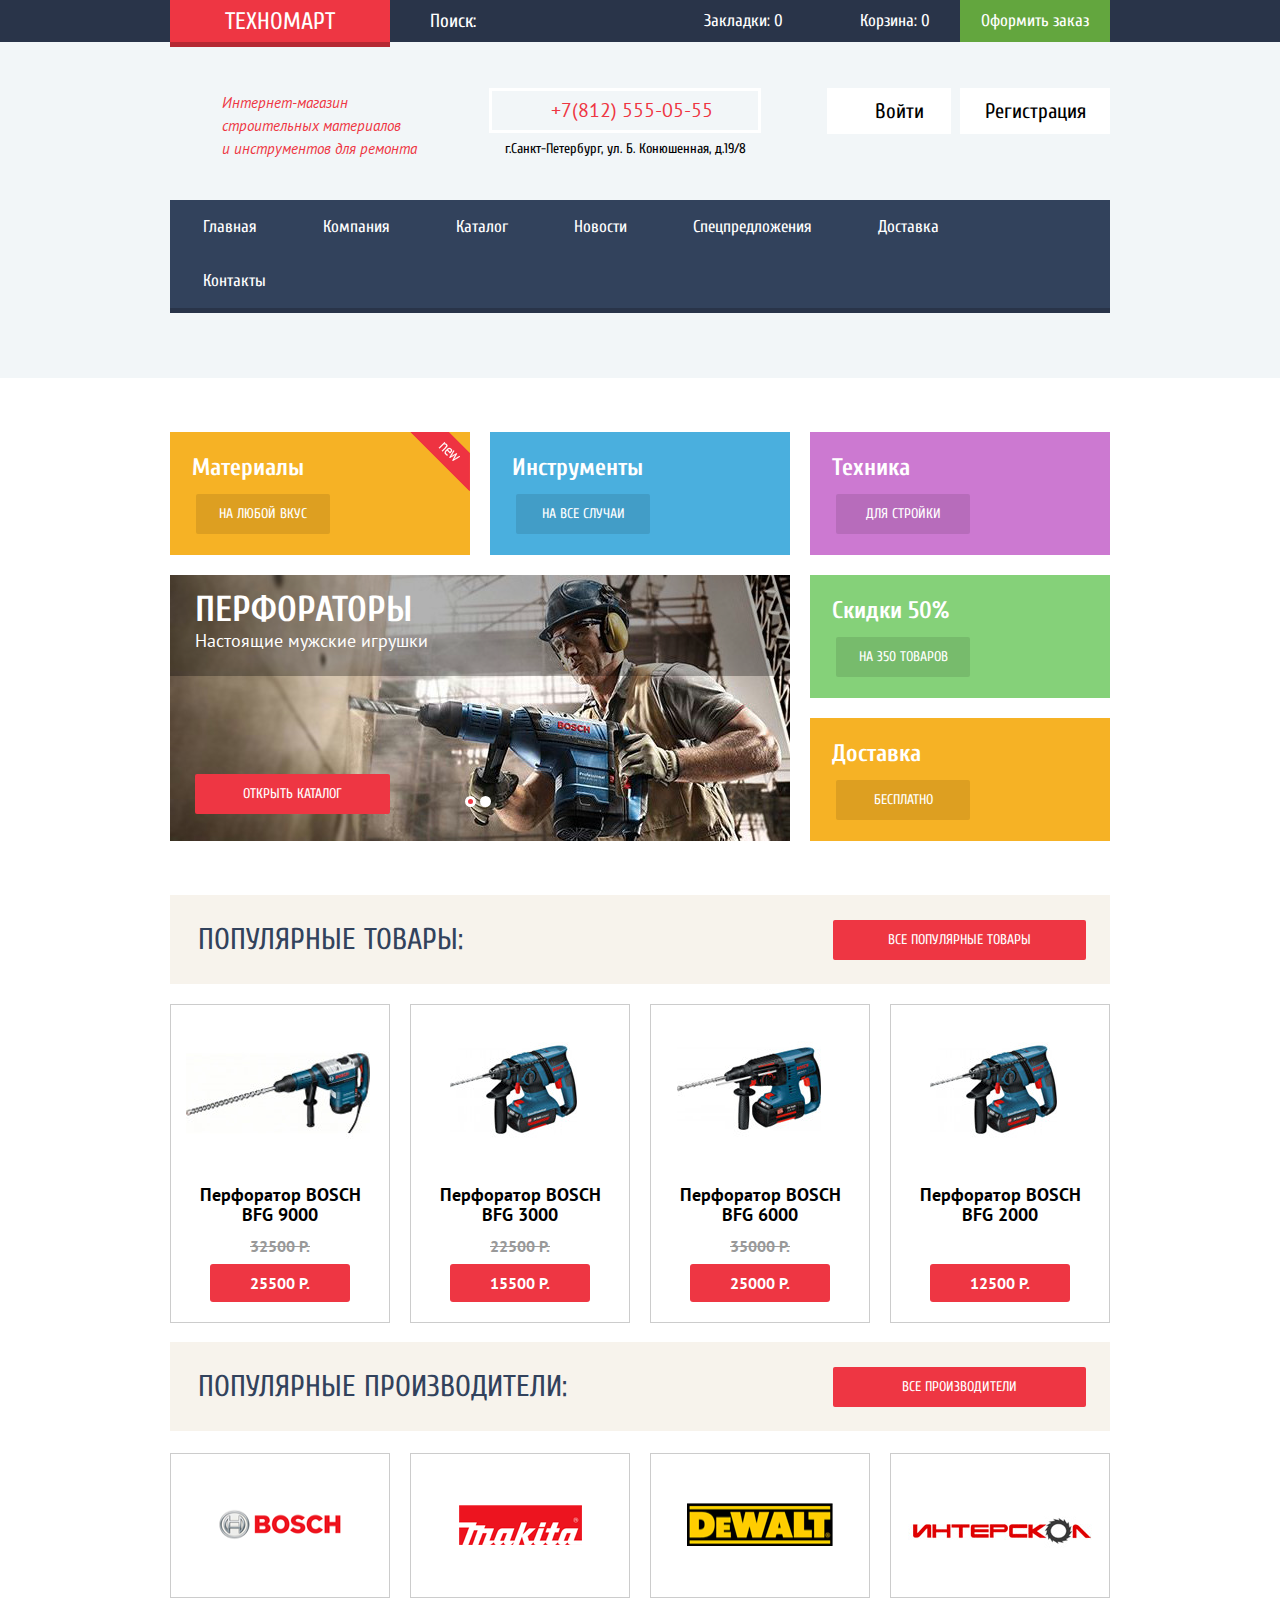
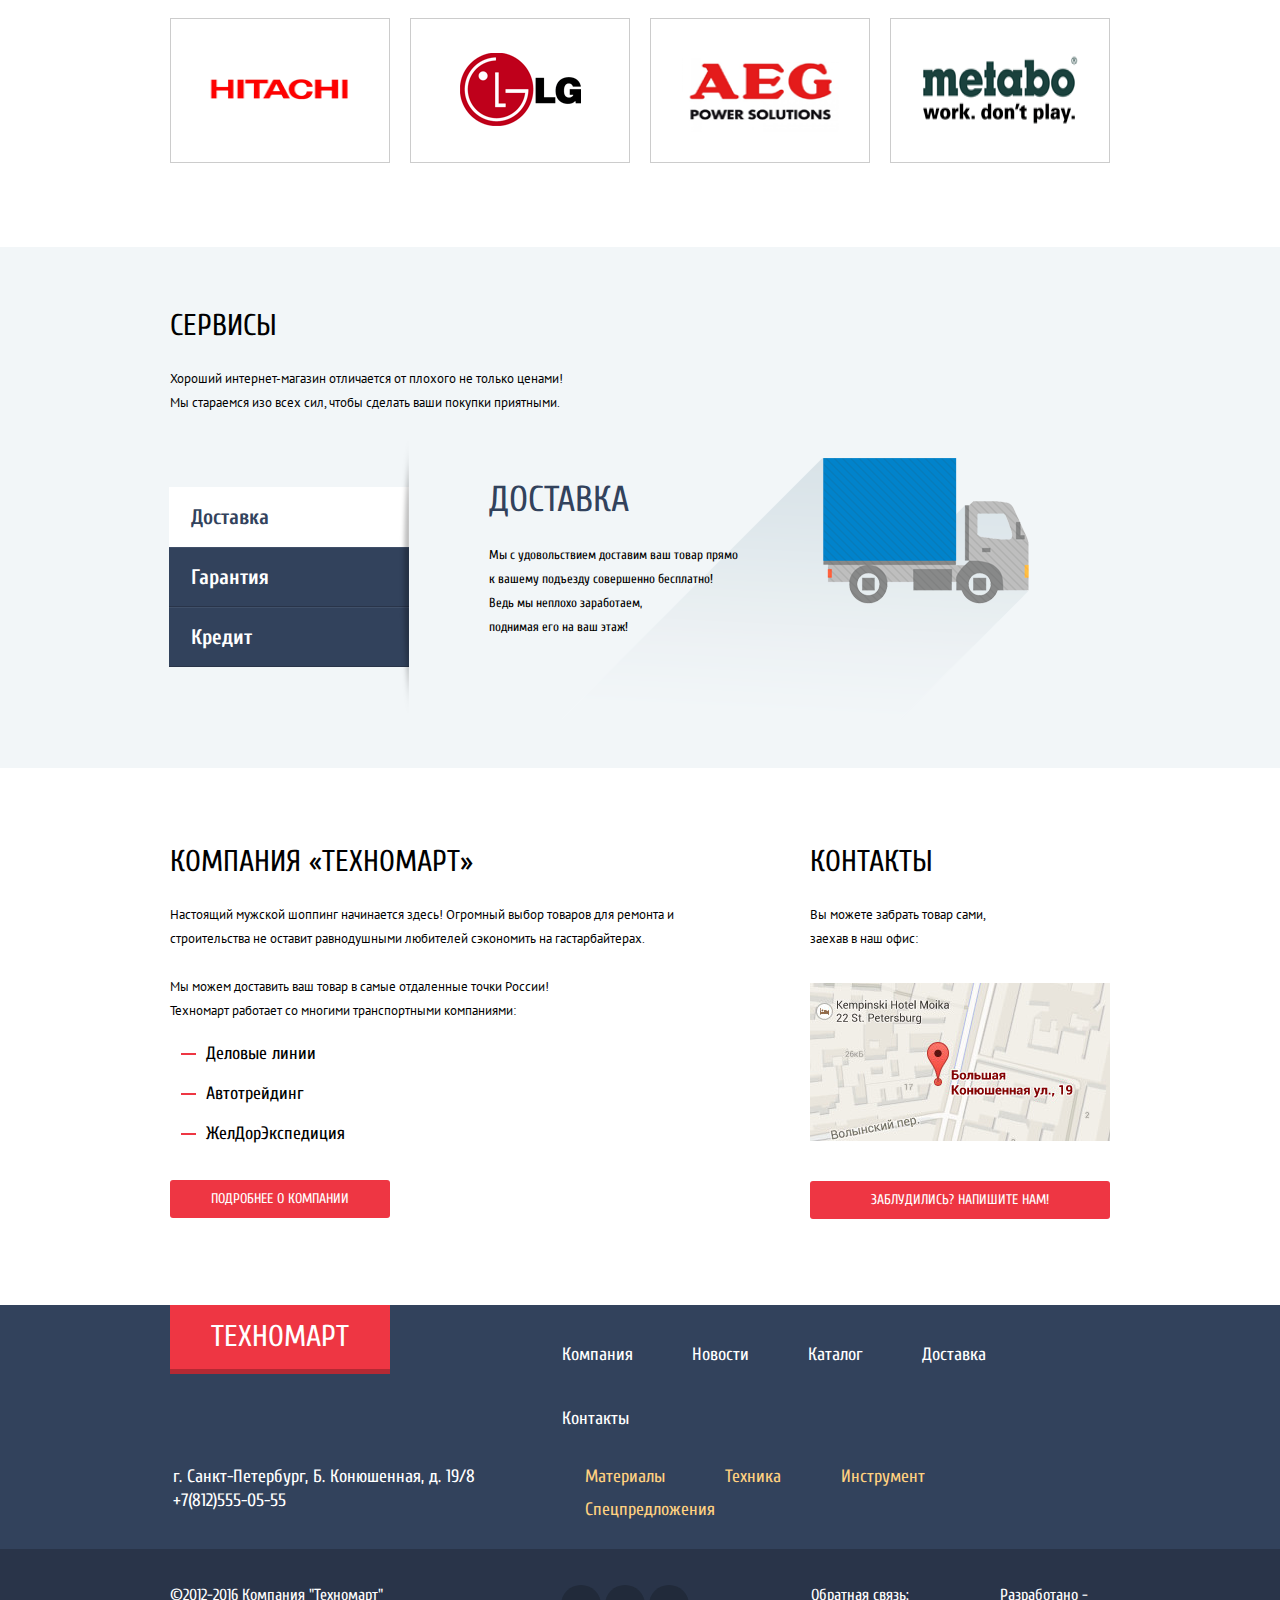
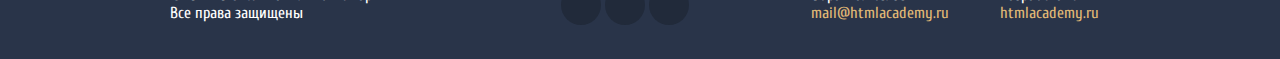
==== commit 1992d4c6: "cor1" ====
--- a/index.html
+++ b/index.html
@@ -4,7 +4,7 @@
 <head>
     <meta charset="utf-8">
     <title>HTML Academy: Техномарт</title>
-    <link href='https://fonts.googleapis.com/css?family=Open+Sans:400,700&subset=cyrillic-ext,cyrillic' rel='stylesheet' type='text/css'>
+    <link href="https://fonts.googleapis.com/css?family=PT+Sans:400,700&amp;subset=cyrillic" rel="stylesheet">
     <link href='https://fonts.googleapis.com/css?family=Cuprum:400,700&subset=cyrillic-ext,cyrillic' rel='stylesheet' type='text/css'>
     <link rel="stylesheet" href="css/normalize.css">
     <link href="css/style.css" rel="stylesheet">
@@ -70,7 +70,7 @@
                     <ul>
                         <li> <a href="#">Главная</a> </li>
                         <li> <a href="#">Компания</a> </li>
-                        <li> <a href="catalog.html#">Каталог</a></li>
+                        <li> <a href="catalog.html">Каталог</a></li>
                         <li> <a href="#">Новости</a></li>
                         <li> <a href="#">Спецпредложения</a></li>
                         <li> <a href="#">Доставка</a></li>
@@ -86,27 +86,21 @@
                 <div class="main-items clearfix">
                     <article class="material item">
                         <div class="name-item">Материалы</div>
-                        <div class="name-for">
-                            <a href="#">
+                            <a class="name-for" href="#">
                               НА ЛЮБОЙ ВКУС 
                             </a>
-                        </div>
                     </article>
                     <article class="instrument item">
                         <div class="name-item">Инструменты</div>
-                        <div class="name-for">
-                            <a href="#">
+                            <a class="name-for" href="#">
                               НА ВСЕ СЛУЧАИ
                             </a>
-                        </div>
                     </article>
                     <article class="tecnic item">
                         <div class="name-item">Техника</div>
-                        <div class="name-for">
-                            <a href="#">
+                            <a class="name-for" href="#">
                               ДЛЯ СТРОЙКИ
                             </a>
-                        </div>
                     </article>
                     <div class="slider">
                         <input type="radio" id="btn-1" name="toggle1" checked>
@@ -134,19 +128,15 @@
                     </div>
                     <article class="sales item">
                         <div class="name-item">Скидки 50%</div>
-                        <div class="name-for">
-                            <a href="#">
+                            <a class="name-for" href="#">
                               НА 350 ТОВАРОВ
                             </a>
-                        </div>
                     </article>
                     <article class="delivery item">
                         <div class="name-item">Доставка</div>
-                        <div class="name-for">
-                            <a href="#">
+                            <a class="name-for" href="#">
                               БЕСПЛАТНО
                             </a>
-                        </div>
                     </article>
                 </div>
                 <div class="popular-items">
@@ -154,38 +144,28 @@
                         <div class="popular">
                             <h2>Популярные товары:</h2>
                         </div>
-                        <div class="all-popular">
-                            <a href="#">ВСЕ ПОПУЛЯРНЫЕ ТОВАРЫ</a>
-                        </div>
+                            <a class="all-popular" href="#">ВСЕ ПОПУЛЯРНЫЕ ТОВАРЫ</a>
                     </div>
                     <div class="perforator-articles clearfix">
                         <article class="perforator-catalog perforator9000">
                             <div class="title-perforator"> Перфоратор BOSCH BFG 9000 </div>
                             <div class="real-price"> 32500 Р. </div>
-                            <div class="discount-price">
-                                <a href="#"> 25500 Р. </a>
-                            </div>
+                                <a class="discount-price" href="#"> 25500 Р. </a>
                         </article>
                         <article class="perforator-catalog perforator2000">
                             <div class="title-perforator"> Перфоратор BOSCH BFG 3000 </div>
                             <div class="real-price">22500 Р.</div>
-                            <div class="discount-price">
-                                <a href="#"> 15500 Р. </a>
-                            </div>
+                                <a class="discount-price" href="#"> 15500 Р. </a>
                         </article>
                         <article class="perforator-catalog perforator6000">
                             <div class="title-perforator"> Перфоратор BOSCH BFG 6000 </div>
                             <div class="real-price">35000 Р.</div>
-                            <div class="discount-price">
-                                <a href="#"> 25000 Р.</a>
-                            </div>
+                                <a class="discount-price" href="#"> 25000 Р.</a>
                         </article>
                         <article class="perforator-catalog perforator2000">
                             <div class="title-perforator"> Перфоратор BOSCH BFG 2000 </div>
                             <div class="real-price"> </div>
-                            <div class="discount-price">
-                                <a href="#"> 12500 Р. </a>
-                            </div>
+                                <a class="discount-price" href="#"> 12500 Р. </a>
                         </article>
                     </div>
                 </div>
@@ -289,7 +269,7 @@
                     <ul>
                         <li> <a class="firstone" href="#">Компания</a> </li>
                         <li> <a href="#">Новости</a></li>
-                        <li> <a href="catalog.html#">Каталог</a></li>
+                        <li> <a href="catalog.html">Каталог</a></li>
                         <li> <a href="#">Доставка</a></li>
                         <li> <a class="lastone" href="#">Контакты</a></li>
                     </ul>
--- a/css/style.css
+++ b/css/style.css
@@ -637,6 +637,7 @@
 }
 
 .item .name-for {
+    display: block;
     width: 134px;
     padding-top: 11px;
     padding-bottom: 11px;
@@ -807,8 +808,8 @@
     z-index: 10;
 }
 
-.perforator-catalog .actions .buy,
-.perforator-catalog .actions .bookmark {
+.actions .buy,
+.actions .bookmark {
     display: block;
     width: 129px;
     margin: 0 auto;
@@ -909,6 +910,7 @@
 }
 
 .perforator-catalog .discount-price {
+    display: block;
     margin-bottom: 20px;
 }
 
@@ -924,7 +926,7 @@
     text-decoration: none;
 }
 
-.perforator-catalog .discount-price a:after {
+.discount-price a:after {
     content: "";
     position: absolute;
     top: 0;
@@ -1297,7 +1299,6 @@
     margin-right: 59px;
     font-size: 18px;
     line-height: 20px;
-    `
 }
 
 .navigation-footer a {
@@ -1349,7 +1350,6 @@
     margin-right: 60px;
     font-size: 18px;
     line-height: 20px;
-    `
 }
 
 .navigation-footer-down a {
@@ -1402,7 +1402,6 @@
     position: relative;
     display: inline-block;
     margin-top: 36px;
-    margin-right: 1px;
     width: 40px;
     height: 40px;
     background-color: #212a3a;
@@ -2074,6 +2073,7 @@
     display: none;
     height: 446px;
     margin-top: -280px;
+    margin-left: 170px;
     box-shadow: 0 10px 50px rgba(0, 0, 0, 0.7);
     z-index: 3000;
     background: #e9e5dc url("../img/yandexmap.jpg");
